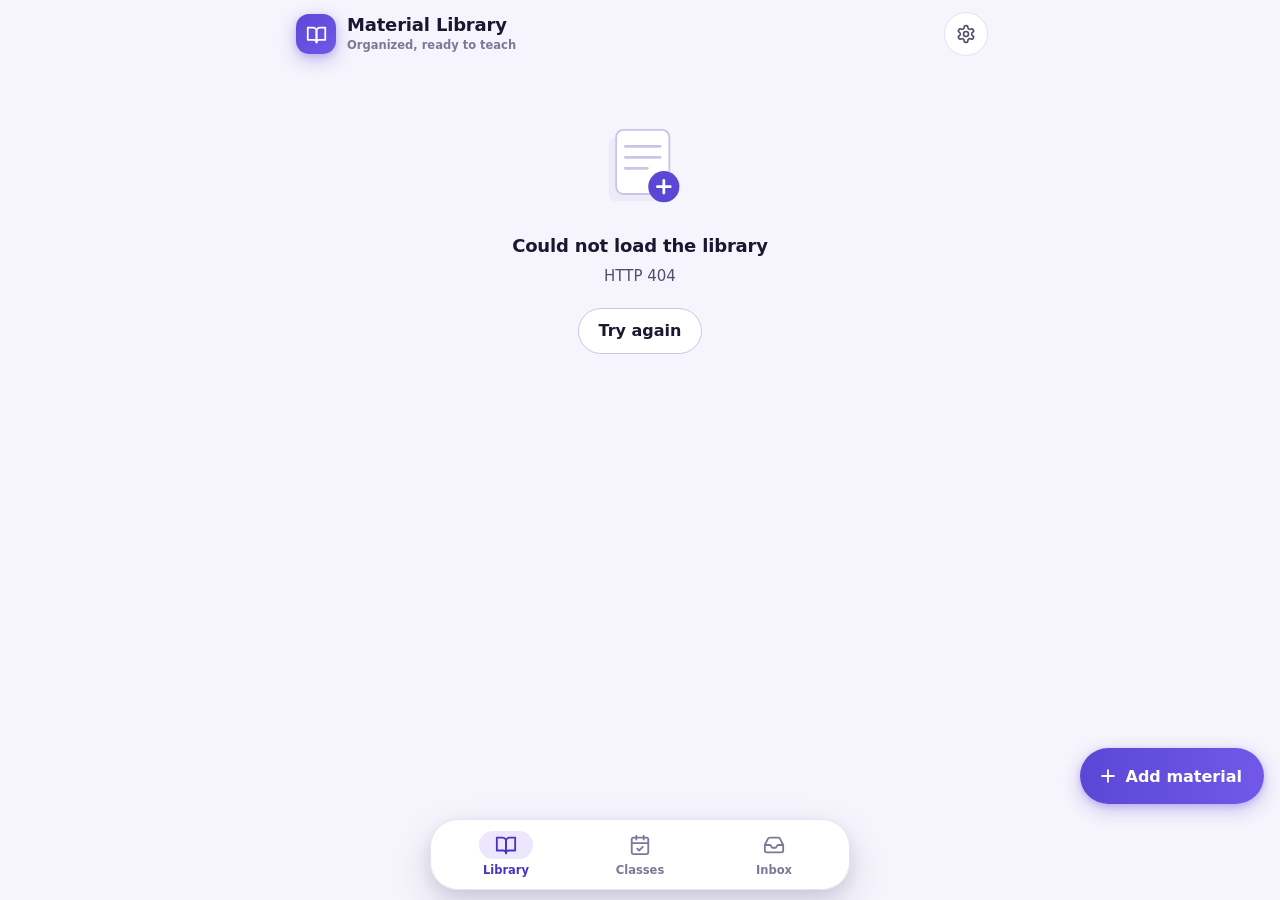
==== android/app/src/main/python/static/index.html @ 77e2ce6c "Initial public release of the Material Library" ====
<!doctype html>
<html lang="en">
<head>
<meta charset="utf-8">
<meta name="viewport" content="width=device-width, initial-scale=1, viewport-fit=cover">
<meta id="thememeta" name="theme-color" content="#F6F4FC">
<title>Material Library</title>
<link rel="stylesheet" href="/static/style.css">
</head>
<body data-view="list">
<header class="appbar">
  <div class="brand">
    <span class="brandmark" aria-hidden="true">
      <svg viewBox="0 0 24 24" fill="none" stroke="currentColor" stroke-width="2" stroke-linecap="round" stroke-linejoin="round"><path d="M2 4h6a4 4 0 0 1 4 4v13a3 3 0 0 0-3-3H2z"/><path d="M22 4h-6a4 4 0 0 0-4 4v13a3 3 0 0 1 3-3h7z"/></svg>
    </span>
    <div class="brandcol">
      <h1>Material Library</h1>
      <span class="brandsub">Organized, ready to teach</span>
    </div>
  </div>
  <a id="settingsbtn" class="iconbtn" href="#/settings" aria-label="Settings" title="Settings">
    <svg viewBox="0 0 24 24" fill="none" stroke="currentColor" stroke-width="2" stroke-linecap="round" stroke-linejoin="round"><path d="M12.22 2h-.44a2 2 0 0 0-2 2v.18a2 2 0 0 1-1 1.73l-.43.25a2 2 0 0 1-2 0l-.15-.08a2 2 0 0 0-2.73.73l-.22.38a2 2 0 0 0 .73 2.73l.15.1a2 2 0 0 1 1 1.72v.51a2 2 0 0 1-1 1.74l-.15.09a2 2 0 0 0-.73 2.73l.22.38a2 2 0 0 0 2.73.73l.15-.08a2 2 0 0 1 2 0l.43.25a2 2 0 0 1 1 1.73V20a2 2 0 0 0 2 2h.44a2 2 0 0 0 2-2v-.18a2 2 0 0 1 1-1.73l.43-.25a2 2 0 0 1 2 0l.15.08a2 2 0 0 0 2.73-.73l.22-.39a2 2 0 0 0-.73-2.73l-.15-.08a2 2 0 0 1-1-1.74v-.5a2 2 0 0 1 1-1.74l.15-.09a2 2 0 0 0 .73-2.73l-.22-.38a2 2 0 0 0-2.73-.73l-.15.08a2 2 0 0 1-2 0l-.43-.25a2 2 0 0 1-1-1.73V4a2 2 0 0 0-2-2z"/><circle cx="12" cy="12" r="3"/></svg>
  </a>
</header>

<main id="view" tabindex="-1"><p class="empty">Loading…</p></main>

<button id="fab" class="fab" type="button">
  <svg viewBox="0 0 24 24" fill="none" stroke="currentColor" stroke-width="2.2" stroke-linecap="round"><path d="M5 12h14"/><path d="M12 5v14"/></svg>
  <span id="fablabel">Add material</span>
</button>

<nav class="bottomnav" aria-label="Main navigation">
  <a href="#/" data-nav="library" class="on">
    <svg viewBox="0 0 24 24" fill="none" stroke="currentColor" stroke-width="2" stroke-linecap="round" stroke-linejoin="round"><path d="M2 4h6a4 4 0 0 1 4 4v13a3 3 0 0 0-3-3H2z"/><path d="M22 4h-6a4 4 0 0 0-4 4v13a3 3 0 0 1 3-3h7z"/></svg>
    <span>Library</span>
  </a>
  <a href="#/plans" data-nav="plans">
    <svg viewBox="0 0 24 24" fill="none" stroke="currentColor" stroke-width="2" stroke-linecap="round" stroke-linejoin="round"><rect x="3" y="4" width="18" height="18" rx="2"/><path d="M16 2v4"/><path d="M8 2v4"/><path d="M3 10h18"/><path d="m9 16 2 2 4-4"/></svg>
    <span>Classes</span>
  </a>
  <a href="#/inbox" data-nav="inbox">
    <span class="navicon">
      <svg viewBox="0 0 24 24" fill="none" stroke="currentColor" stroke-width="2" stroke-linecap="round" stroke-linejoin="round"><path d="M22 12h-6l-2 3h-4l-2-3H2"/><path d="M5.45 5.11 2 12v6a2 2 0 0 0 2 2h16a2 2 0 0 0 2-2v-6l-3.45-6.89A2 2 0 0 0 16.76 4H7.24a2 2 0 0 0-1.79 1.11z"/></svg>
      <span class="navbadge" id="inboxbadge" hidden></span>
    </span>
    <span>Inbox</span>
  </a>
</nav>

<div id="toasts" aria-live="polite"></div>

<dialog id="confirmdlg" class="dlg">
  <div class="dlg-icon" aria-hidden="true">
    <svg viewBox="0 0 24 24" fill="none" stroke="currentColor" stroke-width="2" stroke-linecap="round" stroke-linejoin="round"><path d="M3 6h18"/><path d="M19 6v14a2 2 0 0 1-2 2H7a2 2 0 0 1-2-2V6"/><path d="M8 6V4a2 2 0 0 1 2-2h4a2 2 0 0 1 2 2v2"/><path d="M10 11v6"/><path d="M14 11v6"/></svg>
  </div>
  <h2 id="cd-title">Are you sure?</h2>
  <p id="cd-msg"></p>
  <div class="dlg-actions">
    <button id="cd-cancel" class="btn" type="button">Cancel</button>
    <button id="cd-ok" class="btn danger-solid" type="button">Delete</button>
  </div>
</dialog>

<dialog id="plandlg" class="dlg formdlg">
  <h2 id="pd-heading">New plan</h2>
  <form id="pd-form">
    <label class="field"><span>Title *</span>
      <input type="text" id="pd-name" required autocomplete="off" placeholder="e.g. Tuesday 18:00 — B2 teens">
    </label>
    <label class="field"><span>Class / group</span>
      <input type="text" id="pd-group" autocomplete="off" list="groupsdl" placeholder="e.g. B2 evening group">
    </label>
    <label class="field"><span>Date</span>
      <input type="date" id="pd-date">
    </label>
    <label class="field"><span>Notes</span>
      <textarea id="pd-notes" placeholder="aims, reminders…"></textarea>
    </label>
    <div class="dlg-actions">
      <button type="button" id="pd-cancel" class="btn">Cancel</button>
      <button type="submit" id="pd-save" class="btn primary">Create</button>
    </div>
  </form>
</dialog>

<dialog id="usagedlg" class="dlg formdlg">
  <h2>Log use</h2>
  <p id="ud-mat" class="dlg-sub"></p>
  <form id="ud-form">
    <label class="field"><span>Date</span>
      <input type="date" id="ud-date">
    </label>
    <label class="field"><span>Class / group</span>
      <input type="text" id="ud-group" autocomplete="off" list="groupsdl" placeholder="e.g. B2 evening group">
    </label>
    <label class="field"><span>Note</span>
      <input type="text" id="ud-note" autocomplete="off" placeholder="e.g. great as a warmer">
    </label>
    <div class="dlg-actions">
      <button type="button" id="ud-cancel" class="btn">Cancel</button>
      <button type="submit" id="ud-save" class="btn primary">Log use</button>
    </div>
  </form>
</dialog>

<dialog id="fileeditdlg" class="dlg formdlg">
  <h2>Edit file</h2>
  <form id="fe-form">
    <label class="field"><span>File name</span>
      <input type="text" id="fe-name" autocomplete="off" spellcheck="false" placeholder="e.g. Unit 4 — reading.pdf">
    </label>
    <label class="field"><span>Note</span>
      <input type="text" id="fe-note" autocomplete="off" placeholder="e.g. Student handout">
    </label>
    <div class="dlg-actions fe-actions">
      <button type="button" id="fe-remove" class="btn danger">Remove from material</button>
      <button type="button" id="fe-cancel" class="btn">Cancel</button>
      <button type="submit" id="fe-save" class="btn primary">Save</button>
    </div>
  </form>
</dialog>

<dialog id="plansheet" class="dlg formdlg">
  <h2>Add to plan</h2>
  <p id="ps-mat" class="dlg-sub"></p>
  <div id="ps-list" class="sheetlist"></div>
  <div class="dlg-actions">
    <button id="ps-cancel" class="btn" type="button">Cancel</button>
    <button id="ps-new" class="btn primary" type="button">New plan…</button>
  </div>
</dialog>

<dialog id="sharesheet" class="dlg formdlg">
  <h2>Share files</h2>
  <p id="sh-mat" class="dlg-sub"></p>
  <div id="sh-list" class="sheetlist"></div>
  <div class="dlg-actions">
    <button id="sh-cancel" class="btn" type="button">Cancel</button>
    <button id="sh-ok" class="btn primary" type="button">Share</button>
  </div>
</dialog>

<dialog id="matpicker" class="dlg formdlg">
  <h2>Add to material</h2>
  <p id="mp-sub" class="dlg-sub"></p>
  <div class="searchbox dlgsearch">
    <svg viewBox="0 0 24 24" fill="none" stroke="currentColor" stroke-width="2" stroke-linecap="round" stroke-linejoin="round"><circle cx="11" cy="11" r="8"/><path d="m21 21-4.3-4.3"/></svg>
    <input id="mp-q" type="search" autocomplete="off" placeholder="Search your library…" aria-label="Search materials">
  </div>
  <div id="mp-list" class="sheetlist"></div>
  <div class="dlg-actions">
    <button id="mp-cancel" class="btn" type="button">Cancel</button>
  </div>
</dialog>

<dialog id="lightbox" class="lightboxdlg">
  <img id="lb-img" alt="">
  <div class="lb-bar">
    <span id="lb-name"></span>
    <button id="lb-share" class="iconbtn" type="button" aria-label="Share this image" title="Share">
      <svg viewBox="0 0 24 24" fill="none" stroke="currentColor" stroke-width="2" stroke-linecap="round" stroke-linejoin="round"><circle cx="18" cy="5" r="3"/><circle cx="6" cy="12" r="3"/><circle cx="18" cy="19" r="3"/><line x1="8.6" y1="13.5" x2="15.4" y2="17.5"/><line x1="15.4" y1="6.5" x2="8.6" y2="10.5"/></svg>
    </button>
    <a id="lb-open" class="iconbtn" target="_blank" rel="noopener" aria-label="Open in another app" title="Open externally">
      <svg viewBox="0 0 24 24" fill="none" stroke="currentColor" stroke-width="2" stroke-linecap="round" stroke-linejoin="round"><path d="M15 3h6v6"/><path d="M10 14 21 3"/><path d="M18 13v6a2 2 0 0 1-2 2H5a2 2 0 0 1-2-2V8a2 2 0 0 1 2-2h6"/></svg>
    </a>
    <button id="lb-close" class="iconbtn" type="button" aria-label="Close preview" title="Close">
      <svg viewBox="0 0 24 24" fill="none" stroke="currentColor" stroke-width="2" stroke-linecap="round" stroke-linejoin="round"><path d="M18 6 6 18"/><path d="m6 6 12 12"/></svg>
    </button>
  </div>
</dialog>

<datalist id="groupsdl"></datalist>

<noscript><p class="empty">This app needs JavaScript enabled.</p></noscript>
<script src="/static/app.js"></script>
</body>
</html>
---- static/style.css ----
/* Material Library — phone-first, system fonts, no external anything.
   Design system: Material Design 3 Expressive — vibrant violet primary,
   gradient pill CTAs with glow, pill chips with trailing check-circles.
   Light = lavender-tinted tonal mirror; dark = pure-black AMOLED.
   All colors live in tokens below; components never use raw hex. */

/* ================= tokens ================= */
:root {
  --bg: #F6F4FC;
  --surface: #FFFFFF;
  --surface-2: #EEEAF9;
  --ink: #1B1730;
  --ink-2: #534E6E;
  --ink-3: #7E7898;

  --primary: #5B47D6;
  --primary-strong: #4936BE;
  --on-primary: #FFFFFF;
  --primary-soft: #ECE7FD;
  --primary-soft-ink: #4733C4;

  --grad-1: #5B47D6;
  --grad-2: #7158E8;
  --glow: 0 6px 18px rgba(91, 71, 214, .30), 0 2px 6px rgba(91, 71, 214, .22);
  --chip-on-bg: rgba(91, 71, 214, .10);
  --chip-on-border: #5B47D6;
  --thumb-grad-1: #E9E3FB;
  --thumb-grad-2: #D9D0F6;
  --nav-bg: rgba(255, 255, 255, .92);
  --overlay: rgba(20, 14, 40, .55);

  --border: #E6E1F4;
  --border-strong: #CCC4E8;

  --danger: #D32940;
  --danger-soft: #FCE8EB;
  --danger-soft-ink: #B01F34;
  --on-danger: #FFFFFF;
  --ok: #15803D;
  --ok-soft: #E2F4E9;
  --warn-ink: #8A5200;
  --warn-soft: #FBF1DD;
  --warn-border: #EDD7A4;
  --toast-ok: #4ADE80;
  --toast-danger: #FF8A93;

  --cefr-a1-bg: #E1F3E4;  --cefr-a1-ink: #166534;
  --cefr-a2-bg: #DDF1EE;  --cefr-a2-ink: #0F5E57;
  --cefr-b1-bg: #DFEBFC;  --cefr-b1-ink: #1E45B8;
  --cefr-b2-bg: #E8E6FC;  --cefr-b2-ink: #4435CE;
  --cefr-c1-bg: #F1E5FC;  --cefr-c1-ink: #7222BE;
  --cefr-c2-bg: #FBE3F0;  --cefr-c2-ink: #B01865;

  --shadow-1: 0 1px 2px rgba(43, 33, 92, .05), 0 4px 14px rgba(43, 33, 92, .07);
  --shadow-2: 0 6px 16px rgba(43, 33, 92, .10), 0 16px 40px rgba(43, 33, 92, .14);
  --shadow-fab: var(--glow);
  --scrim: rgba(27, 23, 48, .50);
  --scrim-heavy: rgba(0, 0, 0, .88);

  --radius-sm: 12px;
  --radius: 16px;
  --radius-lg: 24px;
  --radius-xl: 28px;
  --radius-pill: 999px;
  --t-fast: 140ms;
  --t-med: 220ms;
  --ease: cubic-bezier(.2, .8, .3, 1);
}

[data-theme="dark"] {
  --bg: #000000;
  --surface: #0A0A12;
  --surface-2: #14141F;
  --ink: #F2F1FA;
  --ink-2: #ACA9C6;
  --ink-3: #757390;

  --primary: #A78BFA;
  --primary-strong: #8B7CFF;
  --on-primary: #FFFFFF;
  --primary-soft: #221C4D;
  --primary-soft-ink: #C7BBFF;

  --grad-1: #6A5BFF;
  --grad-2: #7A57FF;
  --glow: 0 4px 24px rgba(122, 87, 255, .45), 0 2px 8px rgba(122, 87, 255, .30);
  --chip-on-bg: rgba(139, 124, 255, .16);
  --chip-on-border: #8B7CFF;
  --thumb-grad-1: #241E4E;
  --thumb-grad-2: #17132F;
  --nav-bg: rgba(10, 10, 18, .92);
  --overlay: rgba(0, 0, 0, .60);

  --border: rgba(255, 255, 255, .09);
  --border-strong: rgba(255, 255, 255, .17);

  --danger: #FF7A85;
  --danger-soft: #2A1219;
  --danger-soft-ink: #FF9AA2;
  --on-danger: #2A1219;
  --ok: #4ADE80;
  --ok-soft: #0E2A1B;
  --warn-ink: #F5C56B;
  --warn-soft: #2A2110;
  --warn-border: #4A3A14;
  --toast-ok: #15803D;
  --toast-danger: #C2273D;

  --cefr-a1-bg: #0E2A18;  --cefr-a1-ink: #6EE7A0;
  --cefr-a2-bg: #0B2926;  --cefr-a2-ink: #5EEAD4;
  --cefr-b1-bg: #101F3D;  --cefr-b1-ink: #93B4FD;
  --cefr-b2-bg: #1D1850;  --cefr-b2-ink: #B0A6FF;
  --cefr-c1-bg: #2A1545;  --cefr-c1-ink: #D8B4FE;
  --cefr-c2-bg: #381330;  --cefr-c2-ink: #F9A8D4;

  /* AMOLED: surfaces separate by hairline borders, not soft shadows */
  --shadow-1: 0 0 0 1px rgba(255, 255, 255, .04);
  --shadow-2: 0 10px 32px rgba(0, 0, 0, .65), 0 2px 8px rgba(0, 0, 0, .5);
  --shadow-fab: var(--glow);
  --scrim: rgba(0, 0, 0, .72);
}

/* ================= base ================= */
* { box-sizing: border-box; }
html { -webkit-text-size-adjust: 100%; }
[hidden] { display: none !important; }
body {
  margin: 0;
  font-family: "Segoe UI Variable Text", system-ui, -apple-system, "Segoe UI",
               Roboto, "Helvetica Neue", sans-serif;
  font-size: 16px;
  line-height: 1.5;
  color: var(--ink);
  background: var(--bg);
  touch-action: manipulation;
}
svg { display: block; }
button { font-family: inherit; }
:focus-visible {
  outline: 3px solid var(--primary);
  outline-offset: 2px;
  border-radius: 4px;
}
main:focus { outline: none; }
::selection { background: var(--primary-soft); color: var(--primary-soft-ink); }

main {
  padding: 0 16px calc(108px + env(safe-area-inset-bottom));
  max-width: 720px;
  margin: 0 auto;
}
body[data-view="list"] main, body[data-view="plans"] main {
  padding-bottom: calc(172px + env(safe-area-inset-bottom));
}

/* ================= app bar ================= */
.appbar {
  display: flex;
  align-items: center;
  gap: 8px;
  max-width: 720px;
  margin: 0 auto;
  padding: calc(12px + env(safe-area-inset-top)) 12px 10px 16px;
}
.brand { display: flex; align-items: center; gap: 11px; flex: 1; min-width: 0; }
.brandmark {
  display: grid;
  place-items: center;
  width: 40px;
  height: 40px;
  flex: none;
  border-radius: 13px;
  background: linear-gradient(135deg, var(--grad-1), var(--grad-2));
  color: var(--on-primary);
  box-shadow: var(--glow);
}
.brandmark svg { width: 21px; height: 21px; }
.brandcol { display: flex; flex-direction: column; min-width: 0; }
.appbar h1 {
  margin: 0;
  font-size: 18px;
  font-weight: 700;
  letter-spacing: -.01em;
  line-height: 1.25;
  white-space: nowrap;
  overflow: hidden;
  text-overflow: ellipsis;
}
.brandsub {
  font-size: 11.5px;
  font-weight: 550;
  color: var(--ink-3);
  white-space: nowrap;
  overflow: hidden;
  text-overflow: ellipsis;
}

.iconbtn {
  display: grid;
  place-items: center;
  width: 44px;
  height: 44px;
  flex: none;
  border: 1px solid var(--border);
  border-radius: var(--radius-pill);
  background: var(--surface);
  color: var(--ink-2);
  cursor: pointer;
  transition: background var(--t-fast) var(--ease), transform var(--t-fast) var(--ease);
}
.iconbtn svg { width: 20px; height: 20px; }
.iconbtn:active { background: var(--surface-2); transform: scale(.92); }
.iconbtn:disabled { opacity: .45; }
.iconbtn .ic-sun { display: none; }
[data-theme="dark"] .iconbtn .ic-sun { display: block; }
[data-theme="dark"] .iconbtn .ic-moon { display: none; }
#rescanbtn.busy svg { animation: spin .9s linear infinite; }
@keyframes spin { to { transform: rotate(360deg); } }

/* ================= buttons ================= */
.btn {
  display: inline-flex;
  align-items: center;
  justify-content: center;
  gap: 8px;
  min-height: 46px;
  padding: 10px 20px;
  border: 1px solid var(--border-strong);
  border-radius: var(--radius-pill);
  background: var(--surface);
  color: var(--ink);
  font-size: 16px;
  font-weight: 600;
  text-decoration: none;
  cursor: pointer;
  transition: transform var(--t-fast) var(--ease), box-shadow var(--t-fast) var(--ease),
              background var(--t-fast) var(--ease), opacity var(--t-fast) var(--ease);
}
.btn svg { width: 18px; height: 18px; }
.btn:active { transform: scale(.97); }
.btn.primary {
  background: linear-gradient(90deg, var(--grad-1), var(--grad-2));
  border-color: transparent;
  color: var(--on-primary);
  box-shadow: var(--glow);
}
.btn.danger {
  background: transparent;
  border-color: var(--danger);
  color: var(--danger);
}
.btn.danger-solid {
  background: var(--danger);
  border-color: var(--danger);
  color: var(--on-danger);
}
.btn:disabled { opacity: .55; pointer-events: none; }
.btn.wide { width: 100%; }
.btn.big { min-height: 54px; font-size: 17px; }

.textbtn {
  display: inline-flex;
  align-items: center;
  gap: 6px;
  border: 0;
  background: none;
  color: var(--primary);
  font-size: 15px;
  font-weight: 600;
  min-height: 44px;
  padding: 0 8px;
  cursor: pointer;
  border-radius: 8px;
}
.textbtn svg { width: 17px; height: 17px; }
.textbtn:active { opacity: .7; }

/* ================= floating action button ================= */
.fab {
  position: fixed;
  right: 16px;
  bottom: calc(96px + env(safe-area-inset-bottom));
  z-index: 50;
  display: none;
  align-items: center;
  gap: 8px;
  min-height: 56px;
  padding: 0 22px 0 18px;
  border: 0;
  border-radius: var(--radius-pill);
  background: linear-gradient(90deg, var(--grad-1), var(--grad-2));
  color: var(--on-primary);
  font-size: 16px;
  font-weight: 700;
  font-family: inherit;
  text-decoration: none;
  cursor: pointer;
  box-shadow: var(--glow);
  transition: transform var(--t-fast) var(--ease), box-shadow var(--t-fast) var(--ease);
}
.fab svg { width: 20px; height: 20px; }
.fab:active { transform: scale(.95); }
body[data-view="list"] .fab, body[data-view="plans"] .fab { display: inline-flex; }

/* ================= bottom navigation (floating pill) ================= */
.bottomnav {
  position: fixed;
  left: 12px;
  right: 12px;
  bottom: calc(10px + env(safe-area-inset-bottom));
  z-index: 60;
  display: flex;
  justify-content: center;
  gap: 4px;
  max-width: 420px;
  margin: 0 auto;
  background: var(--nav-bg);
  border: 1px solid var(--border);
  border-radius: var(--radius-xl);
  box-shadow: var(--shadow-2);
  padding: 7px 10px 8px;
}
.bottomnav a {
  flex: 1;
  max-width: 130px;
  display: flex;
  flex-direction: column;
  align-items: center;
  gap: 3px;
  padding: 4px 0 2px;
  text-decoration: none;
  color: var(--ink-3);
  font-size: 11.5px;
  font-weight: 600;
  border-radius: var(--radius);
}
.bottomnav a svg {
  width: 22px;
  height: 22px;
  padding: 3px 16px;
  border-radius: var(--radius-pill);
  box-sizing: content-box;
  transition: background var(--t-fast) var(--ease);
}
.bottomnav a:active svg { background: var(--surface-2); }
.bottomnav a.on { color: var(--primary-soft-ink); }
.bottomnav a.on svg { background: var(--primary-soft); }

/* ================= search ================= */
.searchwrap {
  position: sticky;
  top: 0;
  z-index: 10;
  margin: 0 -16px;
  padding: 8px 16px 10px;
  background: var(--bg);
}
.searchwrap::after {
  content: "";
  position: absolute;
  left: 0; right: 0; bottom: -14px;
  height: 14px;
  background: linear-gradient(var(--bg), transparent);
  pointer-events: none;
}
.searchbox {
  display: flex;
  align-items: center;
  gap: 8px;
  min-height: 54px;
  padding: 0 7px 0 16px;
  border: 1px solid var(--border);
  border-radius: var(--radius-pill);
  background: var(--surface);
  box-shadow: var(--shadow-1);
  transition: border-color var(--t-fast) var(--ease);
}
.searchbox:focus-within { border-color: var(--primary); }
.searchbox > svg { width: 19px; height: 19px; flex: none; color: var(--ink-3); }
.searchbox input {
  flex: 1;
  min-width: 0;
  min-height: 48px;
  border: 0;
  outline: none;
  background: transparent;
  color: var(--ink);
  font-size: 16px;
  font-family: inherit;
}
.searchbox input::placeholder { color: var(--ink-3); }
.searchbox input::-webkit-search-cancel-button { display: none; }

/* round gradient filter toggle inside the search pill */
.filterfx {
  position: relative;
  display: grid;
  place-items: center;
  width: 42px;
  height: 42px;
  flex: none;
  border: 0;
  border-radius: var(--radius-pill);
  background: linear-gradient(135deg, var(--grad-1), var(--grad-2));
  color: var(--on-primary);
  cursor: pointer;
  box-shadow: var(--glow);
  transition: transform var(--t-fast) var(--ease);
}
.filterfx svg { width: 18px; height: 18px; }
.filterfx:active { transform: scale(.92); }
.filterfx .fcount {
  position: absolute;
  top: -4px;
  right: -4px;
  border: 2px solid var(--surface);
  box-sizing: content-box;
}

/* ================= filter panel + facet chips ================= */
.filterpanel {
  margin-top: 12px;
  padding: 2px 14px 12px;
  border: 1px solid var(--border);
  border-radius: var(--radius-xl);
  background: var(--surface);
  box-shadow: var(--shadow-1);
}
.facetrow { display: flex; align-items: center; gap: 10px; margin-top: 12px; }
.facetlabel {
  flex: 0 0 58px;
  font-size: 11px;
  font-weight: 700;
  color: var(--ink-3);
  text-transform: uppercase;
  letter-spacing: .07em;
}
.chips {
  display: flex;
  gap: 8px;
  overflow-x: auto;
  padding: 2px 0;
  -webkit-overflow-scrolling: touch;
  scrollbar-width: none;
}
.chips::-webkit-scrollbar { display: none; }
.chips.wrap { flex-wrap: wrap; overflow: visible; }

.chip {
  display: inline-flex;
  align-items: center;
  gap: 7px;
  flex: 0 0 auto;
  min-height: 44px;
  padding: 8px 17px;
  border: 1px solid var(--border);
  border-radius: var(--radius-pill);
  background: var(--surface);
  color: var(--ink);
  font-size: 15px;
  font-weight: 550;
  white-space: nowrap;
  cursor: pointer;
  transition: background var(--t-fast) var(--ease), color var(--t-fast) var(--ease),
              border-color var(--t-fast) var(--ease), transform var(--t-fast) var(--ease);
}
.chip:active { transform: scale(.95); }
.chip .chip-ic { width: 17px; height: 17px; display: none; margin-right: -6px; }
.chip.on {
  background: var(--chip-on-bg);
  border-color: var(--chip-on-border);
  color: var(--primary-soft-ink);
  font-weight: 600;
}
.chip.on .chip-ic { display: block; }

/* ================= result bar / sort / view toggle ================= */
.resultbar {
  display: flex;
  align-items: center;
  justify-content: space-between;
  flex-wrap: wrap;
  gap: 8px 10px;
  min-height: 44px;
  margin-top: 12px;
}
.count { color: var(--ink-2); font-size: 14px; font-weight: 550; }
.countwrap { display: flex; align-items: center; gap: 4px; min-width: 0; }
.sortseg {
  display: inline-flex;
  padding: 3px;
  border-radius: var(--radius-pill);
  background: var(--surface-2);
}
.sortseg button {
  border: 0;
  min-height: 36px;
  padding: 0 13px;
  border-radius: var(--radius-pill);
  background: transparent;
  color: var(--ink-2);
  font-size: 13.5px;
  font-weight: 600;
  cursor: pointer;
  transition: background var(--t-fast) var(--ease), color var(--t-fast) var(--ease);
}
.sortseg button.on {
  background: var(--chip-on-bg);
  color: var(--primary-soft-ink);
  box-shadow: 0 0 0 1px var(--chip-on-border) inset;
}

.viewseg {
  display: inline-flex;
  gap: 2px;
  padding: 3px;
  border-radius: var(--radius-pill);
  background: var(--surface-2);
}
.viewseg button {
  display: grid;
  place-items: center;
  width: 40px;
  min-height: 36px;
  border: 0;
  border-radius: var(--radius-pill);
  background: transparent;
  color: var(--ink-2);
  cursor: pointer;
  transition: background var(--t-fast) var(--ease), color var(--t-fast) var(--ease);
}
.viewseg button svg { width: 17px; height: 17px; }
.viewseg button.on {
  background: var(--chip-on-bg);
  color: var(--primary-soft-ink);
  box-shadow: 0 0 0 1px var(--chip-on-border) inset;
}

/* ================= cards ================= */
.card {
  display: flex;
  align-items: center;
  gap: 12px;
  margin-bottom: 10px;
  padding: 12px;
  border: 1px solid var(--border);
  border-radius: var(--radius-lg);
  background: var(--surface);
  box-shadow: var(--shadow-1);
  text-decoration: none;
  color: inherit;
  transition: transform var(--t-fast) var(--ease), box-shadow var(--t-fast) var(--ease);
}
.card:active { transform: scale(.985); }
.card-body { flex: 1; min-width: 0; }
.card-title {
  font-size: 16.5px;
  font-weight: 650;
  letter-spacing: -.01em;
  line-height: 1.35;
  word-break: break-word;
}
.card .badges { margin-top: 7px; }
.card-foot {
  display: flex;
  align-items: center;
  flex-wrap: wrap;
  gap: 4px 12px;
  margin-top: 8px;
  color: var(--ink-3);
  font-size: 13px;
  font-weight: 500;
}
.card-foot span { display: inline-flex; align-items: center; gap: 4px; min-width: 0; }
.card-foot svg { width: 14px; height: 14px; flex: none; }
.card-foot .topics { overflow: hidden; text-overflow: ellipsis; white-space: nowrap; }
.card-chev { flex: none; width: 18px; height: 18px; color: var(--ink-3); }

/* material thumbnails (first image in the folder, or a gradient tile) */
.cthumb {
  width: 84px;
  height: 84px;
  flex: none;
  border-radius: 18px;
  object-fit: cover;
  background: var(--surface-2);
  border: 1px solid var(--border);
}
.cthumb-ph {
  display: grid;
  place-items: center;
  background: linear-gradient(135deg, var(--thumb-grad-1), var(--thumb-grad-2));
  color: var(--primary);
}
.cthumb.cthumb-ph svg { width: 30px; height: 30px; }

/* grid layout for the library list */
.results.grid {
  display: grid;
  grid-template-columns: 1fr 1fr;
  gap: 10px;
}
.results.grid .card {
  flex-direction: column;
  align-items: stretch;
  gap: 8px;
  margin-bottom: 0;
  padding: 10px 10px 12px;
}
.results.grid .cthumb { width: 100%; height: 120px; }
.results.grid .card-chev { display: none; }
.results.grid .emptystate { grid-column: 1 / -1; }

/* badges */
.badges { display: flex; flex-wrap: wrap; gap: 5px; }
.badge {
  display: inline-flex;
  align-items: center;
  padding: 3px 10px;
  border-radius: var(--radius-pill);
  font-size: 12px;
  font-weight: 650;
  letter-spacing: .01em;
  background: var(--primary-soft);
  color: var(--primary-soft-ink);
}
.badge.exam { background: var(--warn-soft); color: var(--warn-ink); }
.badge.cefr-a1, .badge.cefr-prea1 { background: var(--cefr-a1-bg); color: var(--cefr-a1-ink); }
.badge.cefr-a2 { background: var(--cefr-a2-bg); color: var(--cefr-a2-ink); }
.badge.cefr-b1 { background: var(--cefr-b1-bg); color: var(--cefr-b1-ink); }
.badge.cefr-b2 { background: var(--cefr-b2-bg); color: var(--cefr-b2-ink); }
.badge.cefr-c1 { background: var(--cefr-c1-bg); color: var(--cefr-c1-ink); }
.badge.cefr-c2 { background: var(--cefr-c2-bg); color: var(--cefr-c2-ink); }

/* ================= skeleton loading ================= */
.skel {
  border-radius: var(--radius-lg);
  background: linear-gradient(100deg, var(--surface-2) 40%, var(--surface) 50%, var(--surface-2) 60%);
  background-size: 200% 100%;
  animation: shimmer 1.3s linear infinite;
}
@keyframes shimmer { to { background-position: -200% 0; } }
.skel.bar { height: 54px; border-radius: var(--radius-pill); margin-top: 8px; }
.skel.row { height: 108px; margin-top: 10px; }

/* ================= empty state ================= */
.empty { padding: 30px 8px; text-align: center; color: var(--ink-2); }
.emptystate {
  display: flex;
  flex-direction: column;
  align-items: center;
  gap: 6px;
  padding: 40px 16px 30px;
  text-align: center;
}
.emptystate svg { width: 110px; height: 110px; }
.emptystate h3 { margin: 10px 0 0; font-size: 18px; font-weight: 700; letter-spacing: -.01em; }
.emptystate p { margin: 0; color: var(--ink-2); font-size: 15px; max-width: 320px; }
.emptystate .btn { margin-top: 14px; }

/* ================= needs attention ================= */
.warn-title {
  display: flex;
  align-items: center;
  gap: 7px;
  margin: 20px 0 8px;
  font-size: 14px;
  font-weight: 700;
  color: var(--warn-ink);
  text-transform: uppercase;
  letter-spacing: .05em;
}
.warn-title svg { width: 16px; height: 16px; }
.ncard {
  display: flex;
  align-items: center;
  gap: 10px;
  flex-wrap: wrap;
  margin-bottom: 8px;
  padding: 13px 14px;
  border: 1px solid var(--warn-border);
  border-radius: var(--radius-lg);
  background: var(--warn-soft);
}
.ncard .ntext { flex: 1 1 180px; min-width: 0; }
.ncard strong { word-break: break-all; }
.nprob { font-size: 13.5px; color: var(--warn-ink); }
.ncard .btn { min-height: 42px; padding: 6px 14px; font-size: 15px; }

/* ================= detail view ================= */
.back {
  display: inline-flex;
  align-items: center;
  gap: 10px;
  min-height: 44px;
  padding: 0;
  margin: 6px 0 4px;
  color: var(--ink);
  text-decoration: none;
  font-size: 15.5px;
  font-weight: 600;
  border-radius: var(--radius-pill);
}
.back svg {
  width: 19px;
  height: 19px;
  padding: 11px;
  box-sizing: content-box;
  border-radius: var(--radius-pill);
  border: 1px solid var(--border);
  background: var(--surface);
  color: var(--ink);
}
.detail h2, #view > h2 {
  margin: 4px 0 10px;
  font-size: 24px;
  font-weight: 750;
  letter-spacing: -.02em;
  line-height: 1.25;
  word-break: break-word;
}
.metaline {
  display: flex;
  flex-wrap: wrap;
  gap: 4px 14px;
  margin-top: 12px;
  color: var(--ink-2);
  font-size: 13.5px;
  font-weight: 500;
}
.metaline span { display: inline-flex; align-items: center; gap: 5px; }
.metaline svg { width: 15px; height: 15px; color: var(--ink-3); }

/* hero card at the top of the material detail view */
.herocard {
  margin-top: 10px;
  padding: 14px;
  border: 1px solid var(--border);
  border-radius: var(--radius-xl);
  background: var(--surface);
  box-shadow: var(--shadow-1);
}
.herocard h2 { margin: 12px 0 0; }
.herocard .badges { margin-top: 10px; }
.herocard .metaline { margin-top: 10px; }
.herothumb {
  display: block;
  width: 100%;
  height: 160px;
  border-radius: 18px;
  object-fit: cover;
  background: var(--surface-2);
  border: 1px solid var(--border);
}
.herothumb.cthumb-ph svg { width: 46px; height: 46px; }
.btn.heroshare {
  margin-top: 14px;
  background: transparent;
  color: var(--primary);
  border-color: var(--border-strong);
}

.notecallout {
  margin-top: 16px;
  padding: 13px 15px;
  border-left: 3px solid var(--primary);
  border-radius: 6px var(--radius) var(--radius) 6px;
  background: var(--surface);
  box-shadow: var(--shadow-1);
  font-size: 15px;
  color: var(--ink);
  white-space: pre-wrap;
  word-break: break-word;
}
.notecallout .notelabel {
  display: block;
  margin-bottom: 3px;
  font-size: 11px;
  font-weight: 700;
  color: var(--primary);
  text-transform: uppercase;
  letter-spacing: .07em;
}

.facetgrid { margin-top: 16px; display: grid; gap: 12px; }
.facetitem .flabel {
  font-size: 11px;
  font-weight: 700;
  color: var(--ink-3);
  text-transform: uppercase;
  letter-spacing: .07em;
  margin-bottom: 5px;
}
.tag {
  display: inline-flex;
  align-items: center;
  padding: 5px 13px;
  border-radius: var(--radius-pill);
  background: var(--surface);
  border: 1px solid var(--border);
  color: var(--ink);
  font-size: 13.5px;
  font-weight: 550;
}

.section-title {
  display: flex;
  align-items: center;
  gap: 7px;
  margin: 22px 0 8px;
  font-size: 14px;
  font-weight: 700;
  color: var(--ink-3);
  text-transform: uppercase;
  letter-spacing: .05em;
}
.section-title svg { width: 16px; height: 16px; flex: none; }

/* file-type chips + grid/list toggle above the files */
.filetools {
  display: flex;
  align-items: center;
  gap: 8px;
  margin: 0 0 10px;
}
.filetools .chips { flex: 1; min-width: 0; }
.kindchips .chip { gap: 7px; min-height: 42px; padding: 6px 15px; font-size: 14px; }
.kindchips .chip > svg { width: 16px; height: 16px; }
.kindchips .chip.on {
  background: linear-gradient(90deg, var(--grad-1), var(--grad-2));
  border-color: transparent;
  color: var(--on-primary);
}

.filelist {
  border: 1px solid var(--border);
  border-radius: var(--radius-lg);
  background: var(--surface);
  box-shadow: var(--shadow-1);
  overflow: hidden;
}
.filerow {
  display: flex;
  align-items: center;
  gap: 12px;
  min-height: 56px;
  padding: 9px 14px;
  border-bottom: 1px solid var(--border);
  color: inherit;
  text-decoration: none;
  font-size: 15px;
  transition: background var(--t-fast) var(--ease);
}
.filerow:last-child { border-bottom: 0; }
.filerow:active { background: var(--surface-2); }
/* rows with a separate tap area (file open/lightbox) + trailing share button */
.filerow .fmain {
  flex: 1;
  display: flex;
  align-items: center;
  gap: 12px;
  min-width: 0;
  margin: -9px 0 -9px -14px;
  padding: 9px 0 9px 14px;
  border: 0;
  background: none;
  font: inherit;
  text-align: left;
  color: inherit;
  text-decoration: none;
  cursor: pointer;
}
.fsharebtn { flex: none; color: var(--ink-3); }
.fthumb {
  width: 40px;
  height: 40px;
  flex: none;
  border-radius: 12px;
  object-fit: cover;
  background: var(--surface-2);
}
.ft-use { background: var(--ok-soft); color: var(--ok); }
.ftile {
  display: grid;
  place-items: center;
  width: 38px;
  height: 38px;
  flex: none;
  border-radius: 12px;
  background: var(--primary-soft);
  color: var(--primary-soft-ink);
}
.ftile svg { width: 19px; height: 19px; }
.ftile.ft-img { background: var(--cefr-a1-bg); color: var(--cefr-a1-ink); }
.ftile.ft-av  { background: var(--cefr-c1-bg); color: var(--cefr-c1-ink); }
.ftile.ft-zip { background: var(--warn-soft); color: var(--warn-ink); }
.ftile.ft-sheet { background: var(--cefr-a2-bg); color: var(--cefr-a2-ink); }
.filerow .fcol { flex: 1; display: flex; flex-direction: column; min-width: 0; }
.filerow .fname { word-break: break-all; font-weight: 550; }
.filerow .fsize { color: var(--ink-3); font-size: 12.5px; white-space: nowrap; }
.fnotetext { font-size: 13px; color: var(--ink-2); word-break: break-word; }

/* grid layout for files on the detail view */
.filegrid {
  display: grid;
  grid-template-columns: 1fr 1fr;
  gap: 10px;
}
.filecard {
  display: flex;
  flex-direction: column;
  border: 1px solid var(--border);
  border-radius: var(--radius-lg);
  background: var(--surface);
  box-shadow: var(--shadow-1);
  overflow: hidden;
}
.filecard .fcmain {
  position: relative;
  display: block;
  width: 100%;
  padding: 8px 8px 0;
  border: 0;
  background: none;
  font: inherit;
  color: inherit;
  text-align: left;
  text-decoration: none;
  cursor: pointer;
}
.fcthumb {
  display: block;
  width: 100%;
  height: 110px;
  border-radius: 16px;
  object-fit: cover;
  background: var(--surface-2);
}
.fcthumb.cthumb-ph svg { width: 34px; height: 34px; }
.ftype {
  position: absolute;
  top: 15px;
  right: 15px;
  padding: 2px 9px;
  border-radius: var(--radius-pill);
  background: var(--overlay);
  color: var(--on-primary);
  font-size: 10.5px;
  font-weight: 700;
  letter-spacing: .04em;
}
.filecard .fname {
  display: -webkit-box;
  -webkit-line-clamp: 2;
  -webkit-box-orient: vertical;
  overflow: hidden;
  margin-top: 8px;
  font-size: 13.5px;
  font-weight: 550;
  line-height: 1.35;
  word-break: break-all;
}
.fcfoot {
  display: flex;
  align-items: center;
  justify-content: space-between;
  gap: 4px;
  padding: 0 4px 4px 10px;
}
.fcfoot .fsize { color: var(--ink-3); font-size: 12.5px; white-space: nowrap; }
.fcfoot-btns { display: flex; align-items: center; gap: 2px; }

/* file reorder mode */
.reordertoggle { flex: none; }
.reordertoggle.on {
  background: var(--chip-on-bg);
  color: var(--primary-soft-ink);
  box-shadow: 0 0 0 1px var(--chip-on-border) inset;
}
.filetools.reordering { justify-content: flex-end; }
.filetools.reordering .chips,
.filetools.reordering .viewseg { display: none; }
.reorderhint { margin: 0 0 8px; padding: 0 2px; color: var(--ink-2); font-size: 13px; }
.reordbtns { flex: none; display: flex; gap: 2px; }
.reorderrow .fname { word-break: break-all; font-weight: 550; }

.detail-actions { display: flex; gap: 10px; margin-top: 24px; }
.detail-actions .btn { flex: 1; }

/* ================= forms ================= */
.formcard {
  margin-top: 14px;
  padding: 16px;
  border: 1px solid var(--border);
  border-radius: var(--radius-xl);
  background: var(--surface);
  box-shadow: var(--shadow-1);
}
.formcard > h3 {
  display: flex;
  align-items: center;
  gap: 8px;
  margin: 0 0 2px;
  font-size: 13px;
  font-weight: 700;
  color: var(--primary);
  text-transform: uppercase;
  letter-spacing: .06em;
}
.formcard > h3 svg { width: 16px; height: 16px; }
.attmeta {
  margin-left: auto;
  font-size: 12px;
  font-weight: 600;
  color: var(--ink-3);
  text-transform: none;
  letter-spacing: 0;
}

form .field, .cbx.field { display: block; margin-top: 14px; }
form .field > span, .cbx.field > span {
  display: block;
  margin-bottom: 6px;
  font-size: 12.5px;
  font-weight: 650;
  color: var(--ink-2);
  text-transform: uppercase;
  letter-spacing: .05em;
}
/* facet rows reused inside the form keep the label on the left */
form .facetrow.field { display: flex; }
form .facetrow.field > .facetlabel { margin-bottom: 0; }
form input[type="text"], form input[type="search"], form input[type="number"],
form input[type="date"], form textarea {
  width: 100%;
  min-height: 48px;
  padding: 11px 14px;
  border: 1px solid var(--border-strong);
  border-radius: var(--radius);
  font-size: 16px;
  font-family: inherit;
  color: var(--ink);
  background: var(--bg);
  transition: border-color var(--t-fast) var(--ease);
}
form input:focus, form textarea:focus {
  outline: none;
  border-color: var(--primary);
  box-shadow: 0 0 0 3px var(--chip-on-bg);
}
form textarea { min-height: 90px; resize: vertical; line-height: 1.5; }
.hint { margin-top: 5px; font-size: 13px; color: var(--ink-3); line-height: 1.45; }

/* MD3 outlined text field with a floating label (Title) */
.ofield { position: relative; display: block; margin-top: 18px; }
.ofield input[type="text"] {
  min-height: 56px;
  padding: 16px 50px 14px 46px;
  border: 1.5px solid var(--border-strong);
  border-radius: var(--radius);
  background: transparent;
  font-size: 16.5px;
}
.ofield input[type="text"]:focus {
  border-color: var(--primary);
  box-shadow: 0 0 0 3px var(--chip-on-bg);
}
.oflabel {
  position: absolute;
  left: 40px;
  top: 16px;
  padding: 0 6px;
  border-radius: 4px;
  background: var(--surface);
  color: var(--ink-3);
  font-size: 16px;
  line-height: 1.4;
  pointer-events: none;
  transition: top var(--t-fast) var(--ease), left var(--t-fast) var(--ease),
              font-size var(--t-fast) var(--ease), color var(--t-fast) var(--ease);
}
.ofield input:focus + .oflabel,
.ofield input:not(:placeholder-shown) + .oflabel {
  top: -10px;
  left: 12px;
  font-size: 12px;
  font-weight: 650;
  color: var(--primary);
}
.ofield-ic {
  position: absolute;
  left: 15px;
  top: 18px;
  color: var(--primary);
  pointer-events: none;
}
.ofield-ic svg { width: 20px; height: 20px; }
.ofield-x {
  position: absolute;
  right: 7px;
  top: 8px;
  display: grid;
  place-items: center;
  width: 40px;
  height: 40px;
  border: 0;
  border-radius: var(--radius-pill);
  background: none;
  color: var(--ink-3);
  cursor: pointer;
}
.ofield-x svg { width: 18px; height: 18px; }
.ofield-x:active { background: var(--surface-2); }

/* small tinted tip card (e.g. next to duration) */
.tipcard {
  display: flex;
  gap: 8px;
  margin-top: 8px;
  padding: 10px 13px;
  border-radius: var(--radius);
  background: var(--primary-soft);
  color: var(--primary-soft-ink);
  font-size: 13.5px;
  line-height: 1.45;
}
.tipcard svg { width: 16px; height: 16px; flex: none; margin-top: 2px; color: var(--primary); }

.problem {
  display: flex;
  gap: 9px;
  margin-top: 10px;
  padding: 12px 14px;
  border: 1px solid var(--warn-border);
  border-radius: var(--radius);
  background: var(--warn-soft);
  color: var(--warn-ink);
  font-size: 14px;
}
.problem svg { width: 18px; height: 18px; flex: none; margin-top: 1px; }

/* file picker — outlined pill */
.filebtn {
  display: flex;
  align-items: center;
  justify-content: center;
  gap: 8px;
  min-height: 52px;
  border: 1.5px solid var(--primary);
  border-radius: var(--radius-pill);
  background: transparent;
  color: var(--primary);
  font-size: 15.5px;
  font-weight: 600;
  cursor: pointer;
  transition: border-color var(--t-fast) var(--ease), background var(--t-fast) var(--ease);
}
.filebtn:active { background: var(--primary-soft); }
.filebtn svg { width: 19px; height: 19px; }

/* ================= combobox ================= */
.cbx-box {
  display: flex;
  flex-wrap: wrap;
  gap: 6px;
  align-items: center;
  padding: 7px 10px;
  border: 1px solid var(--border-strong);
  border-radius: var(--radius);
  background: var(--bg);
  transition: border-color var(--t-fast) var(--ease);
}
.cbx-box:focus-within { border-color: var(--primary); box-shadow: 0 0 0 3px var(--chip-on-bg); }
.cbx-box input {
  flex: 1 1 130px;
  min-width: 110px;
  min-height: 38px;
  padding: 4px 6px;
  border: 0 !important;
  outline: none;
  box-shadow: none !important;
  font-size: 16px;
  font-family: inherit;
  color: var(--ink);
  background: transparent;
}
.cbx-chips { display: contents; }
.cbx-chip {
  display: inline-flex;
  align-items: center;
  gap: 2px;
  max-width: 100%;
  padding: 4px 4px 4px 13px;
  border: 1px solid var(--chip-on-border);
  border-radius: var(--radius-pill);
  background: var(--chip-on-bg);
  color: var(--primary-soft-ink);
  font-size: 14px;
  font-weight: 600;
  word-break: break-word;
}
.cbx-x {
  display: grid;
  place-items: center;
  min-width: 30px;
  min-height: 30px;
  border: 0;
  border-radius: 50%;
  background: none;
  color: inherit;
  font-size: 18px;
  line-height: 1;
  cursor: pointer;
}
.cbx-x:active { background: var(--surface-2); }
.cbx-panel {
  margin-top: 6px;
  border: 1px solid var(--border-strong);
  border-radius: var(--radius-lg);
  background: var(--surface);
  max-height: 264px;
  overflow-y: auto;
  box-shadow: var(--shadow-2);
}
.cbx-group {
  position: sticky;
  top: 0;
  padding: 9px 14px 5px;
  background: var(--surface);
  font-size: 11px;
  font-weight: 700;
  color: var(--ink-3);
  text-transform: uppercase;
  letter-spacing: .07em;
}
.cbx-opt {
  display: block;
  width: 100%;
  padding: 12px 14px;
  border: 0;
  background: none;
  text-align: left;
  font-size: 15px;
  font-family: inherit;
  color: var(--ink);
  cursor: pointer;
}
.cbx-opt:active { background: var(--primary-soft); }
.cbx-add { color: var(--primary); font-weight: 650; }
.cbx-none { padding: 12px 14px; color: var(--ink-3); font-size: 14px; }

/* ================= per-file rows with notes ================= */
.frow {
  margin-top: 8px;
  padding: 9px 10px;
  border: 1px solid var(--border);
  border-radius: var(--radius);
  background: var(--bg);
}
.frow .fmain { display: flex; align-items: center; gap: 9px; }
.frow .ftile { width: 36px; height: 36px; border-radius: 11px; }
.frow .ftile svg { width: 17px; height: 17px; }
.frow .fthumb { width: 36px; height: 36px; border-radius: 11px; }
.frow .fname { flex: 1; word-break: break-all; font-size: 14.5px; font-weight: 550; }
.frow .fsize { color: var(--ink-3); font-size: 12.5px; white-space: nowrap; }
.frow .fremove {
  display: grid;
  place-items: center;
  min-width: 38px;
  min-height: 38px;
  border: 0;
  border-radius: var(--radius-sm);
  background: none;
  color: var(--danger);
  cursor: pointer;
}
.frow .fremove svg { width: 17px; height: 17px; }
.frow .fremove:active { background: var(--danger-soft); }
.frow .fnote {
  width: 100%;
  margin-top: 7px;
  min-height: 42px !important;
  font-size: 14.5px !important;
  background: var(--surface) !important;
}

/* ================= more filters ================= */
.morewrap { margin-top: 12px; }
#morebtn {
  display: flex;
  width: 100%;
  align-items: center;
  justify-content: center;
  gap: 8px;
  min-height: 48px;
  padding: 0 14px;
  border: 0;
  border-radius: var(--radius);
  background: var(--surface-2);
  color: var(--primary-soft-ink);
  font-size: 15px;
  font-weight: 600;
  font-family: inherit;
  cursor: pointer;
}
#morebtn svg { width: 17px; height: 17px; }
#morebtn:active { opacity: .8; }
#morefilters { padding: 0 0 8px; }
#morefilters .field { margin-top: 10px; }
.fcount {
  display: inline-grid;
  place-items: center;
  min-width: 20px;
  height: 20px;
  padding: 0 5px;
  border-radius: var(--radius-pill);
  background: var(--grad-1);
  color: var(--on-primary);
  font-size: 11.5px;
  font-weight: 700;
}
.filterfx .fcount { min-width: 18px; height: 18px; font-size: 10.5px; }

/* ================= sticky save bar ================= */
.savebar {
  position: sticky;
  bottom: calc(86px + env(safe-area-inset-bottom));
  z-index: 20;
  margin: 22px -16px 0;
  padding: 14px 16px;
  background: linear-gradient(transparent, var(--bg) 36%);
}

/* ================= toasts ================= */
#toasts {
  position: fixed;
  left: 16px;
  right: 16px;
  bottom: calc(166px + env(safe-area-inset-bottom));
  z-index: 200;
  display: flex;
  flex-direction: column;
  align-items: center;
  gap: 8px;
  pointer-events: none;
}
.toast {
  display: flex;
  align-items: center;
  gap: 9px;
  max-width: 440px;
  padding: 12px 19px;
  border-radius: var(--radius-pill);
  background: var(--ink);
  color: var(--bg);
  font-size: 14.5px;
  font-weight: 550;
  box-shadow: var(--shadow-2);
  animation: toast-in var(--t-med) var(--ease);
  pointer-events: auto; /* #toasts disables them; action buttons need taps */
}
.toast svg { width: 17px; height: 17px; flex: none; }
.toast.ok svg { color: var(--toast-ok); }
.toast.error svg { color: var(--toast-danger); }
.toast.out { animation: toast-out var(--t-fast) var(--ease) forwards; }
@keyframes toast-in { from { opacity: 0; transform: translateY(14px) scale(.97); } }
@keyframes toast-out { to { opacity: 0; transform: translateY(8px); } }

/* ================= confirm dialog ================= */
.dlg {
  width: min(92vw, 360px);
  border: 1px solid var(--border);
  border-radius: var(--radius-xl);
  padding: 26px 22px 18px;
  background: var(--surface);
  color: var(--ink);
  box-shadow: var(--shadow-2);
  text-align: center;
}
.dlg::backdrop { background: var(--scrim); }
.dlg[open] { animation: dlg-in var(--t-med) var(--ease); }
@keyframes dlg-in { from { opacity: 0; transform: translateY(18px) scale(.96); } }
.dlg-icon {
  display: grid;
  place-items: center;
  width: 52px;
  height: 52px;
  margin: 0 auto 4px;
  border-radius: var(--radius);
  background: var(--danger-soft);
  color: var(--danger-soft-ink);
}
.dlg-icon svg { width: 24px; height: 24px; }
.dlg h2 { margin: 10px 0 6px; font-size: 19px; font-weight: 700; letter-spacing: -.01em; }
.dlg p { margin: 0; color: var(--ink-2); font-size: 14.5px; line-height: 1.55; }
.dlg-actions { display: flex; gap: 10px; margin-top: 20px; }
.dlg-actions .btn { flex: 1; }

/* ================= view transition ================= */
.view-enter { animation: view-in 200ms var(--ease); }
@keyframes view-in { from { opacity: 0; transform: translateY(7px); } }
.card.pop { animation: card-in 260ms var(--ease) backwards; animation-delay: calc(var(--i, 0) * 35ms); }
@keyframes card-in { from { opacity: 0; transform: translateY(9px); } }

/* ================= page titles, banner ================= */
.pagetitle {
  margin: 8px 0 12px;
  font-size: 24px;
  font-weight: 750;
  letter-spacing: -.02em;
}
.banner {
  display: flex;
  align-items: center;
  gap: 10px;
  margin-top: 10px;
  padding: 12px 15px;
  border: 1px solid var(--chip-on-border);
  border-radius: var(--radius-lg);
  background: var(--chip-on-bg);
  color: var(--primary-soft-ink);
  text-decoration: none;
}
.banner svg { width: 20px; height: 20px; flex: none; }
.bannertext { flex: 1; font-size: 14.5px; }
.banner strong { font-weight: 700; }

.sortwrap { display: flex; align-items: center; gap: 4px; }
.iconbtn.small { width: 38px; height: 38px; }
.iconbtn.small svg { width: 17px; height: 17px; }

/* ================= plans ================= */
.progresswrap { display: flex; align-items: center; gap: 8px; margin-top: 9px; }
.progresswrap.big { margin: 14px 0 2px; }
.progressbar {
  flex: 1;
  height: 7px;
  border-radius: var(--radius-pill);
  background: var(--surface-2);
  overflow: hidden;
}
.progressbar span {
  display: block;
  height: 100%;
  border-radius: var(--radius-pill);
  background: linear-gradient(90deg, var(--grad-1), var(--grad-2));
  transition: width var(--t-med) var(--ease);
}
.progresslabel { font-size: 12.5px; font-weight: 650; color: var(--ink-2); }

.planitems { margin-top: 12px; display: grid; gap: 8px; }
.planitem {
  display: flex;
  align-items: center;
  gap: 4px;
  padding: 8px 6px;
  border: 1px solid var(--border);
  border-radius: var(--radius-lg);
  background: var(--surface);
  box-shadow: var(--shadow-1);
}
.planitem.missing { border-style: dashed; box-shadow: none; }
.checkbtn {
  display: grid;
  place-items: center;
  width: 44px;
  height: 44px;
  flex: none;
  border: 0;
  border-radius: var(--radius-sm);
  background: none;
  color: var(--ink-3);
  cursor: pointer;
}
.checkbtn svg { width: 24px; height: 24px; }
.checkbtn:active { transform: scale(.9); }
.planitem.done .checkbtn { color: var(--ok); }
.planitem.done .pititle { text-decoration: line-through; color: var(--ink-3); }
.picol {
  flex: 1;
  min-width: 0;
  display: flex;
  flex-direction: column;
  gap: 1px;
  text-decoration: none;
  color: inherit;
}
.pititle { font-weight: 600; font-size: 15px; line-height: 1.3; word-break: break-word; }
.pisub { font-size: 12.5px; color: var(--ink-3); }
.pisub.miss { color: var(--warn-ink); }
.pibtns { display: flex; flex: none; }
.addmore { margin-top: 12px; }

/* plan material picker */
.pickrow { width: 100%; font: inherit; text-align: left; cursor: pointer; }
.pickmark { flex: none; color: var(--ink-3); }
.pickmark svg { width: 22px; height: 22px; }
.pickrow.added { border-color: var(--chip-on-border); background: var(--chip-on-bg); }
.pickrow.added .pickmark, .pickrow.added .card-title { color: var(--primary-soft-ink); }

/* ================= health ================= */
.statgrid {
  display: grid;
  grid-template-columns: repeat(4, 1fr);
  gap: 8px;
  margin-top: 10px;
}
.stat {
  display: flex;
  flex-direction: column;
  gap: 2px;
  padding: 10px 4px;
  border-radius: var(--radius);
  background: var(--surface-2);
  text-align: center;
}
.stat b { font-size: 16.5px; letter-spacing: -.01em; }
.stat span {
  font-size: 10.5px;
  color: var(--ink-3);
  font-weight: 650;
  text-transform: uppercase;
  letter-spacing: .05em;
}
.formcard .btn.wide { margin-top: 12px; }
.formcard .filelist { box-shadow: none; margin-top: 8px; }

/* ================= detail quick actions ================= */
.quickactions { display: flex; gap: 10px; margin-top: 14px; }
.quickactions .btn { flex: 1; }
.btn.soft {
  background: var(--primary-soft);
  border-color: transparent;
  color: var(--primary-soft-ink);
}

/* ================= tag suggestions ================= */
.suggestlabel {
  display: flex;
  align-items: center;
  gap: 6px;
  margin: 12px 0 6px;
  font-size: 12px;
  font-weight: 700;
  color: var(--primary);
  text-transform: uppercase;
  letter-spacing: .06em;
}
.suggestlabel svg { width: 15px; height: 15px; }
.chip.suggest {
  min-height: 40px;
  border-style: dashed;
  border-color: var(--primary);
  background: var(--surface);
  color: var(--primary-soft-ink);
}
.chip-ic-plus { width: 14px; height: 14px; margin-left: -2px; }

/* ================= inbox rows in the form ================= */
.inboxcheck { display: flex; align-items: center; gap: 9px; cursor: pointer; }
.inboxcheck input {
  width: 20px;
  height: 20px;
  flex: none;
  accent-color: var(--primary);
}

/* ================= plan sheet / form dialogs ================= */
.formdlg { text-align: left; width: min(92vw, 400px); }
.formdlg h2 { margin: 0 0 2px; text-align: left; }
.dlg-sub { margin: 0 0 4px; color: var(--ink-2); font-size: 14px; text-align: left; }
.formdlg .field { margin-top: 12px; }
/* Edit-file dialog: Remove sits left, Cancel/Save group to the right */
.fe-actions { flex-wrap: wrap; }
.fe-actions .btn { flex: 0 0 auto; }
.fe-actions #fe-remove { margin-right: auto; }
.sheetlist { display: grid; gap: 8px; margin-top: 12px; max-height: 44vh; overflow-y: auto; }
.sheetrow {
  display: flex;
  align-items: center;
  gap: 10px;
  width: 100%;
  padding: 10px 13px;
  border: 1px solid var(--border);
  border-radius: var(--radius);
  background: var(--bg);
  font: inherit;
  text-align: left;
  color: inherit;
  cursor: pointer;
}
.sheetrow svg { width: 20px; height: 20px; flex: none; color: var(--primary); }
.sheetrow:disabled { opacity: .6; cursor: default; }
.srcol { flex: 1; min-width: 0; display: flex; flex-direction: column; }
.srtitle { font-weight: 600; font-size: 15px; }
.srsub { font-size: 12.5px; color: var(--ink-3); }
.srflag {
  font-size: 11px;
  font-weight: 700;
  color: var(--ok);
  text-transform: uppercase;
  letter-spacing: .05em;
}

/* ================= image lightbox ================= */
.lightboxdlg {
  border: 0;
  padding: 0;
  background: transparent;
  max-width: 96vw;
  overflow: visible;
}
.lightboxdlg::backdrop { background: var(--scrim-heavy); }
.lightboxdlg img {
  display: block;
  max-width: 96vw;
  max-height: 76vh;
  margin: 0 auto;
  border-radius: var(--radius);
  background: var(--surface-2);
  cursor: zoom-out;
}
.lb-bar {
  display: flex;
  align-items: center;
  gap: 2px;
  margin-top: 10px;
  padding: 5px 5px 5px 16px;
  border-radius: var(--radius-pill);
  background: var(--surface);
  box-shadow: var(--shadow-2);
}
.lb-bar span {
  flex: 1;
  min-width: 0;
  font-size: 13.5px;
  font-weight: 550;
  color: var(--ink);
  word-break: break-all;
}

/* ================= search extras: highlights + recent ================= */
mark {
  background: var(--chip-on-bg);
  color: var(--primary-soft-ink);
  border-radius: 4px;
  padding: 0 1px;
  font-weight: 700;
}
.recentwrap {
  margin-top: 8px;
  border: 1px solid var(--border);
  border-radius: var(--radius-lg);
  background: var(--surface);
  box-shadow: var(--shadow-2);
  overflow: hidden;
}
.recentrow {
  display: flex;
  align-items: center;
  gap: 10px;
  width: 100%;
  min-height: 46px;
  padding: 6px 16px;
  border: 0;
  background: none;
  font: inherit;
  font-size: 15px;
  color: var(--ink-2);
  text-align: left;
  cursor: pointer;
}
.recentrow svg { width: 17px; height: 17px; flex: none; color: var(--ink-3); }
.recentrow:active { background: var(--surface-2); }
.recentrow span { flex: 1; min-width: 0; overflow: hidden; text-overflow: ellipsis; white-space: nowrap; }

/* ================= toast action buttons (View / Undo) ================= */
.toastbtns { display: flex; gap: 4px; flex: none; margin-left: 2px; }
.toastbtn {
  min-height: 36px;
  padding: 0 12px;
  border: 1px solid currentColor;
  border-radius: var(--radius-pill);
  background: transparent;
  color: inherit;
  font: inherit;
  font-size: 13.5px;
  font-weight: 750;
  letter-spacing: .02em;
  cursor: pointer;
}
.toastbtn:active { opacity: .75; }

/* ================= nav badge (Inbox count) ================= */
.navicon { position: relative; display: grid; place-items: center; }
.navbadge {
  position: absolute;
  top: -2px;
  right: 8px;
  min-width: 16px;
  height: 16px;
  padding: 0 4px;
  border-radius: var(--radius-pill);
  background: var(--danger);
  color: var(--on-danger);
  font-size: 10px;
  font-weight: 800;
  line-height: 16px;
  text-align: center;
}

/* ================= share sheet ================= */
.sharerow {
  display: flex;
  align-items: center;
  gap: 10px;
  padding: 9px 12px;
  border: 1px solid var(--border);
  border-radius: var(--radius);
  background: var(--bg);
  cursor: pointer;
}
.sharerow input {
  width: 20px;
  height: 20px;
  flex: none;
  accent-color: var(--primary);
}
.sharerow .fcol { flex: 1; min-width: 0; display: flex; flex-direction: column; }
.sharerow .fname { font-weight: 550; font-size: 14px; word-break: break-all; }
.sharerow .fsize { color: var(--ink-3); font-size: 12.5px; white-space: nowrap; }
.dlgsearch { margin-top: 12px; min-height: 46px; box-shadow: none; }
.dlgsearch input { min-height: 42px; }

/* ================= inbox / import view ================= */
.pagehint { margin: -6px 0 12px; }
.banner.static { margin-bottom: 12px; }
.selectbar {
  display: flex;
  align-items: center;
  gap: 4px;
  margin: 2px 0 8px;
}
.selectbar .count { flex: 1; }
.inboxfile .inboxcheck { margin: -9px 0 -9px -6px; padding: 9px 0 9px 6px; }
.importactions {
  display: grid;
  gap: 10px;
  margin: 16px 0 8px;
}
.importactions .textbtn { justify-content: center; }

/* ================= quick add ================= */
.expander {
  margin: 14px 0 0;
  justify-content: flex-start;
  border-style: dashed;
}
.expander svg:last-child { margin-left: auto; }
.expander[aria-expanded="true"] { border-style: solid; }
#detailwrap { display: contents; }
#detailwrap[hidden] { display: none !important; }

/* ================= settings ================= */
.themeseg { display: inline-flex; }
.themeseg button svg { width: 17px; height: 17px; }

/* ================= classes / plans extras ================= */
.plancard { align-items: center; }
.plancard .planmain {
  flex: 1;
  display: flex;
  align-items: center;
  min-width: 0;
  text-decoration: none;
  color: inherit;
  margin: -16px 0 -16px -16px;
  padding: 16px 0 16px 16px;
}
.plancard .planmain .card-body { flex: 1; }
.plandup { color: var(--ink-3); }
.startclass { margin-top: 14px; }
.phrow { display: flex; flex-wrap: wrap; gap: 8px; margin-top: 10px; }
.phrow .chip { border-style: dashed; }
.planitem.ph { border-style: dashed; background: var(--surface-2); box-shadow: none; }
.planitem.ph .pititle { display: flex; align-items: center; gap: 7px; }
.ph-ic { width: 16px; height: 16px; flex: none; color: var(--primary-soft-ink); }
.draghandle { touch-action: none; color: var(--ink-3); cursor: grab; }
.planitem.dragging {
  position: relative;
  z-index: 5;
  box-shadow: var(--shadow-2);
  border-color: var(--primary);
}
.planitem { transition: transform var(--t-fast) var(--ease); }
.planitem.dragging { transition: none; }

/* ================= start class (run) mode ================= */
body[data-view="run"] .bottomnav { display: none; }
.runhead { display: flex; align-items: center; gap: 12px; margin: 6px 0 14px; }
.runcount { font-size: 13px; font-weight: 750; color: var(--ink-2); white-space: nowrap; }
.runcard {
  padding: 22px 18px;
  border: 1px solid var(--border);
  border-radius: var(--radius-xl);
  background: var(--surface);
  box-shadow: var(--shadow-2);
  text-align: center;
}
.runcard h2 { margin: 12px 0 6px; font-size: 22px; letter-spacing: -.01em; }
.runcard .herothumb { margin: 0 auto; }
.runcard .badges { justify-content: center; }
.runcard .notecallout { text-align: left; }
.runtile {
  display: grid;
  place-items: center;
  width: 72px;
  height: 72px;
  margin: 0 auto;
  border-radius: 24px;
  background: var(--primary-soft);
  color: var(--primary-soft-ink);
}
.runtile svg { width: 34px; height: 34px; }
.metaline.center { justify-content: center; }
.runfiles {
  display: flex;
  flex-wrap: wrap;
  justify-content: center;
  gap: 8px;
  margin-top: 14px;
}
.runfiles .chip { max-width: 100%; text-decoration: none; }
.runfiles .chip span {
  overflow: hidden;
  text-overflow: ellipsis;
  white-space: nowrap;
  max-width: 220px;
}
.rundone {
  display: inline-flex;
  align-items: center;
  gap: 6px;
  margin-top: 12px;
  font-weight: 750;
  color: var(--ok);
}
.rundone svg { width: 18px; height: 18px; }
.runctrls {
  display: flex;
  gap: 10px;
  margin-top: 18px;
}
.runctrls .btn { min-height: 60px; }
.runctrls #rundone { flex: 1; }
.runctrls #runprev, .runctrls #runnext { flex: none; width: 76px; padding: 0; }

/* ================= pull-to-refresh ================= */
html, body { overscroll-behavior-y: contain; }
#ptr {
  position: fixed;
  top: calc(8px + env(safe-area-inset-top));
  left: 50%;
  z-index: 70;
  display: grid;
  place-items: center;
  width: 44px;
  height: 44px;
  border-radius: var(--radius-pill);
  border: 1px solid var(--border);
  background: var(--surface);
  color: var(--primary);
  box-shadow: var(--shadow-2);
  opacity: 0;
  transform: translate(-50%, 0);
  pointer-events: none;
}
#ptr svg { width: 20px; height: 20px; }
#ptr.ready { color: var(--on-primary); background: linear-gradient(135deg, var(--grad-1), var(--grad-2)); border-color: transparent; }
#ptr.busy { opacity: 1 !important; transform: translate(-50%, 56px) !important; }
#ptr.busy svg { animation: spin .9s linear infinite; }

/* ================= reduced motion ================= */
@media (prefers-reduced-motion: reduce) {
  *, *::before, *::after {
    animation-duration: .01ms !important;
    animation-delay: 0ms !important;
    transition-duration: .01ms !important;
  }
}
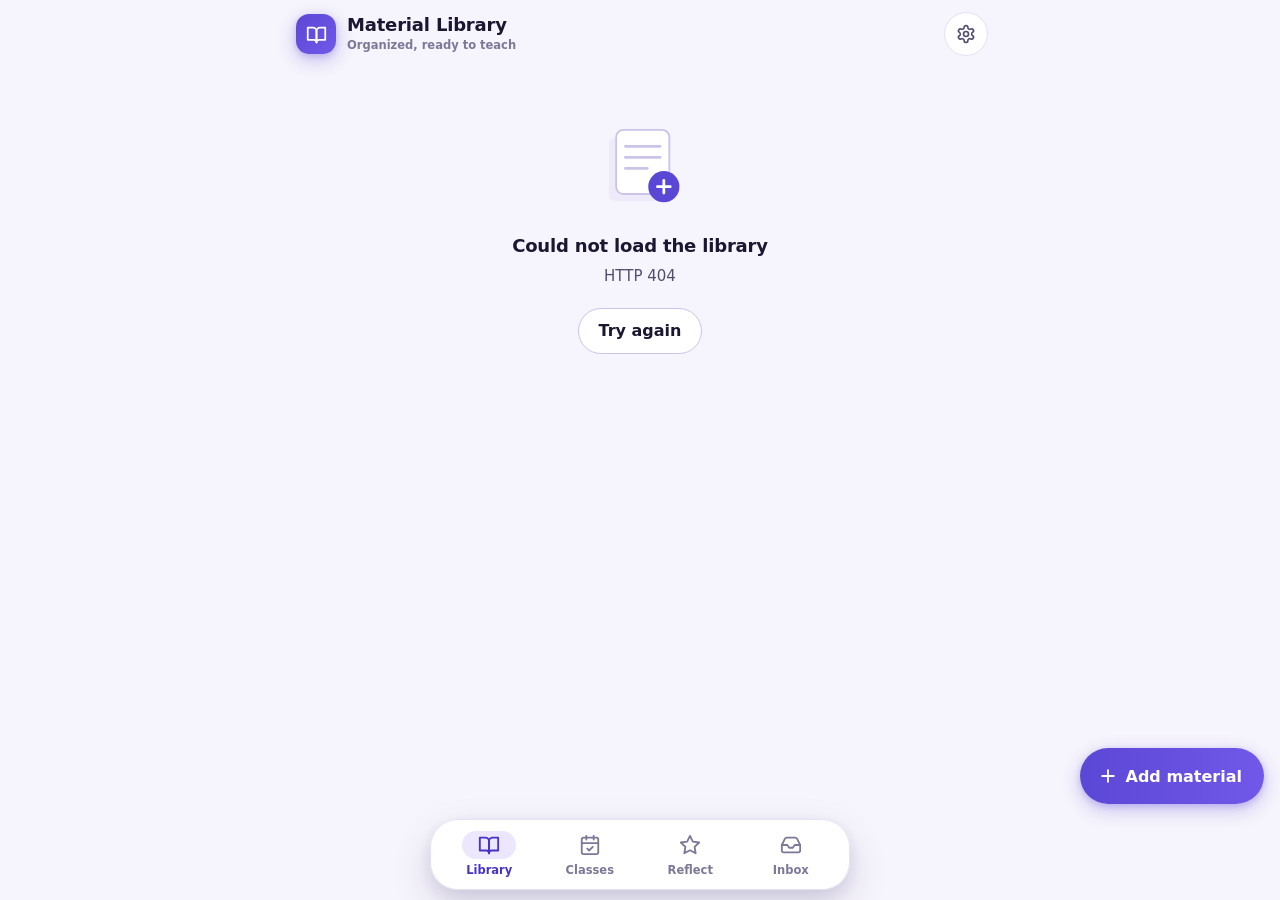
==== commit 321798e0: "Feature A: reflection loop on the teaching log Extend each usage[] entry with three optional, lazily" ====
--- a/android/app/src/main/python/static/index.html
+++ b/android/app/src/main/python/static/index.html
@@ -39,6 +39,10 @@
     <svg viewBox="0 0 24 24" fill="none" stroke="currentColor" stroke-width="2" stroke-linecap="round" stroke-linejoin="round"><rect x="3" y="4" width="18" height="18" rx="2"/><path d="M16 2v4"/><path d="M8 2v4"/><path d="M3 10h18"/><path d="m9 16 2 2 4-4"/></svg>
     <span>Classes</span>
   </a>
+  <a href="#/reflections" data-nav="reflections">
+    <svg viewBox="0 0 24 24" fill="none" stroke="currentColor" stroke-width="2" stroke-linecap="round" stroke-linejoin="round"><path d="m12 2 3.09 6.26L22 9.27l-5 4.87 1.18 6.88L12 17.77l-6.18 3.25L7 14.14 2 9.27l6.91-1.01L12 2z"/></svg>
+    <span>Reflect</span>
+  </a>
   <a href="#/inbox" data-nav="inbox">
     <span class="navicon">
       <svg viewBox="0 0 24 24" fill="none" stroke="currentColor" stroke-width="2" stroke-linecap="round" stroke-linejoin="round"><path d="M22 12h-6l-2 3h-4l-2-3H2"/><path d="M5.45 5.11 2 12v6a2 2 0 0 0 2 2h16a2 2 0 0 0 2-2v-6l-3.45-6.89A2 2 0 0 0 16.76 4H7.24a2 2 0 0 0-1.79 1.11z"/></svg>
@@ -100,6 +104,27 @@
     <div class="dlg-actions">
       <button type="button" id="ud-cancel" class="btn">Cancel</button>
       <button type="submit" id="ud-save" class="btn primary">Log use</button>
+    </div>
+  </form>
+</dialog>
+
+<dialog id="reflectdlg" class="dlg formdlg">
+  <h2 id="rf-heading">Quick reflection</h2>
+  <p id="rf-mat" class="dlg-sub"></p>
+  <form id="rf-form">
+    <div class="field"><span>How did it go?</span>
+      <div id="rf-stars" class="starpick" role="radiogroup" aria-label="Rating from 1 to 5 stars"></div>
+    </div>
+    <label class="field"><span>Reflection</span>
+      <textarea id="rf-note" rows="2" placeholder="How did it go? What to change next time?"></textarea>
+    </label>
+    <label class="checkrow">
+      <input type="checkbox" id="rf-revision">
+      <span>Needs revision before next use</span>
+    </label>
+    <div class="dlg-actions">
+      <button type="button" id="rf-skip" class="btn">Skip</button>
+      <button type="submit" id="rf-save" class="btn primary">Save</button>
     </div>
   </form>
 </dialog>
--- a/static/style.css
+++ b/static/style.css
@@ -41,6 +41,7 @@
   --warn-ink: #8A5200;
   --warn-soft: #FBF1DD;
   --warn-border: #EDD7A4;
+  --star: #E8A317;
   --toast-ok: #4ADE80;
   --toast-danger: #FF8A93;
 
@@ -103,6 +104,7 @@
   --warn-ink: #F5C56B;
   --warn-soft: #2A2110;
   --warn-border: #4A3A14;
+  --star: #F5C56B;
   --toast-ok: #15803D;
   --toast-danger: #C2273D;
 
@@ -1880,6 +1882,75 @@
 #ptr.busy { opacity: 1 !important; transform: translate(-50%, 56px) !important; }
 #ptr.busy svg { animation: spin .9s linear infinite; }
 
+/* ================= reflections (Feature A) ================= */
+.stars { display: inline-flex; gap: 1px; vertical-align: middle; }
+.stars .star { width: 14px; height: 14px; color: var(--star); }
+.stars .star:not(.on) { color: var(--ink-4, var(--ink-3)); opacity: .45; }
+
+.reflectext {
+  display: block;
+  font-style: italic;
+  color: var(--ink-2);
+  font-size: 13.5px;
+  margin-top: 3px;
+  line-height: 1.4;
+}
+
+.revbadge {
+  display: inline-flex;
+  align-items: center;
+  gap: 3px;
+  vertical-align: middle;
+  font-size: 11px;
+  font-weight: 700;
+  color: var(--danger-soft-ink);
+  background: var(--danger-soft);
+  border-radius: var(--radius-pill);
+  padding: 1px 8px 1px 6px;
+  white-space: nowrap;
+}
+.revbadge svg { width: 12px; height: 12px; }
+
+/* star picker in the reflection sheet */
+.starpick { display: flex; gap: 6px; }
+.starbtn {
+  display: grid;
+  place-items: center;
+  width: 44px;
+  height: 44px;
+  border: none;
+  background: none;
+  border-radius: var(--radius);
+  cursor: pointer;
+  color: var(--star);
+}
+.starbtn svg { width: 30px; height: 30px; }
+.starbtn:not(.on) { color: var(--border-strong); }
+.starbtn:active { background: var(--surface-2); }
+
+.checkrow {
+  display: flex;
+  align-items: center;
+  gap: 10px;
+  min-height: 44px;
+  font-size: 14.5px;
+  color: var(--ink);
+}
+.checkrow input { width: 20px; height: 20px; flex: none; accent-color: var(--primary); }
+
+/* reflections feed */
+.reflectchips { margin: 0 0 12px; }
+.reflectrow { align-items: stretch; }
+.reflecthead {
+  display: flex;
+  align-items: center;
+  flex-wrap: wrap;
+  gap: 8px;
+  margin-bottom: 2px;
+}
+.reflectdate { font-size: 12.5px; font-weight: 600; color: var(--ink-3); }
+.reflectrow .reflectext { margin-top: 6px; }
+
 /* ================= reduced motion ================= */
 @media (prefers-reduced-motion: reduce) {
   *, *::before, *::after {
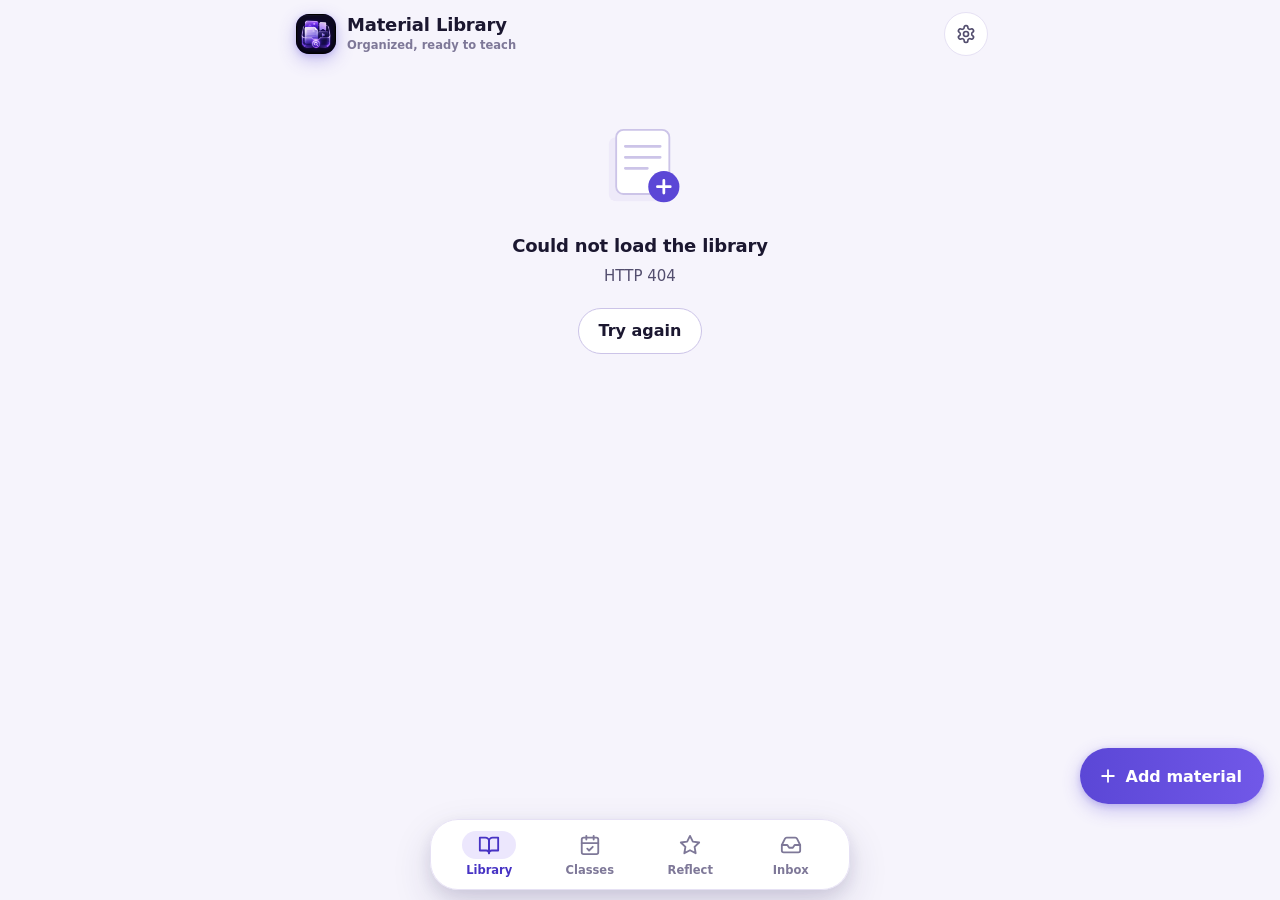
==== commit 4bb0c9d0: "Redesign material detail view + refresh app/launcher logo Implements the Claude Design handoff for t" ====
--- a/android/app/src/main/python/static/index.html
+++ b/android/app/src/main/python/static/index.html
@@ -11,7 +11,7 @@
 <header class="appbar">
   <div class="brand">
     <span class="brandmark" aria-hidden="true">
-      <svg viewBox="0 0 24 24" fill="none" stroke="currentColor" stroke-width="2" stroke-linecap="round" stroke-linejoin="round"><path d="M2 4h6a4 4 0 0 1 4 4v13a3 3 0 0 0-3-3H2z"/><path d="M22 4h-6a4 4 0 0 0-4 4v13a3 3 0 0 1 3-3h7z"/></svg>
+      <img src="/static/logo.png" alt="">
     </span>
     <div class="brandcol">
       <h1>Material Library</h1>
@@ -29,6 +29,19 @@
   <svg viewBox="0 0 24 24" fill="none" stroke="currentColor" stroke-width="2.2" stroke-linecap="round"><path d="M5 12h14"/><path d="M12 5v14"/></svg>
   <span id="fablabel">Add material</span>
 </button>
+
+<div id="selbar" class="selbar" role="toolbar" aria-label="Bulk actions" hidden>
+  <span id="selcount" class="selbarcount">0 selected</span>
+  <button id="selplan" class="btn soft" type="button">
+    <svg viewBox="0 0 24 24" fill="none" stroke="currentColor" stroke-width="2" stroke-linecap="round" stroke-linejoin="round" aria-hidden="true"><rect x="3" y="4" width="18" height="18" rx="2"/><path d="M16 2v4"/><path d="M8 2v4"/><path d="M3 10h18"/><path d="M12 14v6"/><path d="M9 17h6"/></svg>
+    <span>Add to plan</span>
+  </button>
+  <button id="seldel" class="btn danger" type="button">
+    <svg viewBox="0 0 24 24" fill="none" stroke="currentColor" stroke-width="2" stroke-linecap="round" stroke-linejoin="round" aria-hidden="true"><path d="M3 6h18"/><path d="M19 6v14a2 2 0 0 1-2 2H7a2 2 0 0 1-2-2V6"/><path d="M8 6V4a2 2 0 0 1 2-2h4a2 2 0 0 1 2 2v2"/></svg>
+    <span>Delete</span>
+  </button>
+  <button id="seldone" class="btn" type="button">Done</button>
+</div>
 
 <nav class="bottomnav" aria-label="Main navigation">
   <a href="#/" data-nav="library" class="on">
@@ -135,8 +148,14 @@
     <label class="field"><span>File name</span>
       <input type="text" id="fe-name" autocomplete="off" spellcheck="false" placeholder="e.g. Unit 4 — reading.pdf">
     </label>
+    <label class="field"><span>Role</span>
+      <input type="text" id="fe-role" autocomplete="off" list="rolesdl" placeholder="e.g. Answer key">
+    </label>
     <label class="field"><span>Note</span>
-      <input type="text" id="fe-note" autocomplete="off" placeholder="e.g. Student handout">
+      <input type="text" id="fe-note" autocomplete="off" placeholder="e.g. Print one per pair">
+    </label>
+    <label class="field" id="fe-transcript-field"><span>Transcript</span>
+      <textarea id="fe-transcript" rows="3" placeholder="Type or paste the audio transcript…"></textarea>
     </label>
     <div class="dlg-actions fe-actions">
       <button type="button" id="fe-remove" class="btn danger">Remove from material</button>
@@ -196,6 +215,7 @@
 </dialog>
 
 <datalist id="groupsdl"></datalist>
+<datalist id="rolesdl"></datalist>
 
 <noscript><p class="empty">This app needs JavaScript enabled.</p></noscript>
 <script src="/static/app.js"></script>
--- a/static/style.css
+++ b/static/style.css
@@ -172,11 +172,13 @@
   height: 40px;
   flex: none;
   border-radius: 13px;
+  overflow: hidden;
   background: linear-gradient(135deg, var(--grad-1), var(--grad-2));
   color: var(--on-primary);
   box-shadow: var(--glow);
 }
 .brandmark svg { width: 21px; height: 21px; }
+.brandmark img { width: 100%; height: 100%; object-fit: cover; display: block; }
 .brandcol { display: flex; flex-direction: column; min-width: 0; }
 .appbar h1 {
   margin: 0;
@@ -613,6 +615,64 @@
 .results.grid .card-chev { display: none; }
 .results.grid .emptystate { grid-column: 1 / -1; }
 
+/* ---- bulk select mode ---- */
+#selectbtn.on { color: var(--primary-soft-ink); background: var(--primary-soft); }
+.cardcheck { display: none; }
+.results.selectmode .card { position: relative; }
+.results.selectmode .card-chev { display: none; }
+.results.selectmode .cardcheck {
+  display: grid;
+  place-items: center;
+  position: absolute;
+  top: 8px;
+  left: 8px;
+  width: 26px;
+  height: 26px;
+  border-radius: 50%;
+  background: var(--surface);
+  border: 1px solid var(--border-strong);
+  color: var(--ink-3);
+  z-index: 2;
+}
+.results.selectmode .cardcheck svg { width: 16px; height: 16px; }
+.results.selectmode .card.selected {
+  border-color: var(--primary);
+  box-shadow: 0 0 0 2px var(--primary-soft);
+}
+.results.selectmode .card.selected .cardcheck {
+  background: var(--primary);
+  border-color: var(--primary);
+  color: var(--on-primary);
+}
+.selbar {
+  position: fixed;
+  left: 12px;
+  right: 12px;
+  bottom: calc(78px + env(safe-area-inset-bottom));
+  z-index: 61;
+  max-width: 420px;
+  margin: 0 auto;
+  display: flex;
+  align-items: center;
+  gap: 8px;
+  padding: 8px 10px;
+  background: var(--nav-bg);
+  border: 1px solid var(--border);
+  border-radius: var(--radius-xl);
+  box-shadow: var(--shadow-2);
+}
+.selbarcount {
+  flex: 1;
+  min-width: 0;
+  padding-left: 4px;
+  font-size: 14px;
+  font-weight: 650;
+  color: var(--ink-2);
+}
+.selbar .btn { min-height: 44px; padding: 0 12px; }
+.selbar .btn svg { width: 16px; height: 16px; }
+body.selecting .fab { display: none !important; }
+
 /* badges */
 .badges { display: flex; flex-wrap: wrap; gap: 5px; }
 .badge {
@@ -742,9 +802,44 @@
   background: var(--surface);
   box-shadow: var(--shadow-1);
 }
-.herocard h2 { margin: 12px 0 0; }
-.herocard .badges { margin-top: 10px; }
-.herocard .metaline { margin-top: 10px; }
+/* note 1: collage sits left of the title/badges so they read as one block */
+.herotop { display: flex; gap: 16px; align-items: flex-start; }
+.heromain { flex: 1; min-width: 0; }
+.herocard h2 {
+  margin: 2px 0 0;
+  font-size: clamp(20px, 5.6vw, 25px);
+  line-height: 1.15;
+}
+.heromain .badges { margin-top: 12px; }
+.herocard .metaline { margin-top: 16px; }
+.metatag { color: var(--primary); font-weight: 600; }
+.metatag svg { color: var(--primary) !important; }
+
+/* hero image collage — up to 6 of the material's own images */
+.herocollage {
+  flex: none;
+  width: 150px;
+  border-radius: 14px;
+  overflow: hidden;
+  border: 1px solid var(--border);
+  background: var(--surface-2);
+}
+.herocollage.single { display: block; height: 112px; }
+.herocollage img { display: block; width: 100%; height: 100%; object-fit: cover; }
+.herocollage.tiles { display: grid; gap: 2px; grid-auto-rows: 55px; }
+.herocollage.n2 { grid-template-columns: 1fr 1fr; }
+.herocollage.n3 { grid-template-columns: 1fr 1fr 1fr; }
+.herocollage.n4 { grid-template-columns: 1fr 1fr; }
+.herocollage.n6 { grid-template-columns: 1fr 1fr 1fr; }
+.herocollage.herocollage-ph {
+  display: grid;
+  place-items: center;
+  height: 112px;
+  background: linear-gradient(135deg, var(--thumb-grad-1), var(--thumb-grad-2));
+  color: var(--primary);
+}
+.herocollage.herocollage-ph svg { width: 40px; height: 40px; }
+
 .herothumb {
   display: block;
   width: 100%;
@@ -755,12 +850,36 @@
   border: 1px solid var(--border);
 }
 .herothumb.cthumb-ph svg { width: 46px; height: 46px; }
-.btn.heroshare {
-  margin-top: 14px;
-  background: transparent;
-  color: var(--primary);
-  border-color: var(--border-strong);
-}
+
+/* note 2: Preview / Share / Log use / Add to plan as equal bordered tiles */
+.quickactions {
+  display: grid;
+  grid-template-columns: repeat(4, 1fr);
+  gap: 9px;
+  margin-top: 16px;
+}
+.qtile {
+  display: flex;
+  flex-direction: column;
+  align-items: center;
+  justify-content: center;
+  gap: 8px;
+  min-height: 64px;
+  padding: 13px 4px;
+  border: 1px solid var(--border);
+  border-radius: 16px;
+  background: var(--surface);
+  color: var(--ink);
+  font-size: 12.5px;
+  font-weight: 600;
+  line-height: 1.15;
+  text-align: center;
+  cursor: pointer;
+  transition: background var(--t-fast) var(--ease), transform var(--t-fast) var(--ease);
+}
+.qtile svg { width: 22px; height: 22px; color: var(--primary); }
+.qtile:active { background: var(--surface-2); transform: scale(.96); }
+.qtile:disabled { opacity: .4; cursor: default; }
 
 .notecallout {
   margin-top: 16px;
@@ -784,26 +903,48 @@
   letter-spacing: .07em;
 }
 
-.facetgrid { margin-top: 16px; display: grid; gap: 12px; }
-.facetitem .flabel {
-  font-size: 11px;
-  font-weight: 700;
-  color: var(--ink-3);
-  text-transform: uppercase;
-  letter-spacing: .07em;
-  margin-bottom: 5px;
-}
-.tag {
+/* note 3: facets as a full-width settings list — label, value pill(s),
+   chevron — mirroring the library filter rows. Tapping a value jumps to the
+   library filtered by it. */
+.facetlist {
+  margin-top: 16px;
+  border: 1px solid var(--border);
+  border-radius: var(--radius-lg);
+  background: var(--surface);
+  box-shadow: var(--shadow-1);
+  overflow: hidden;
+}
+.facetlistrow {
+  display: flex;
+  align-items: center;
+  gap: 12px;
+  padding: 13px 16px;
+  border-bottom: 1px solid var(--border);
+}
+.facetlistrow:last-child { border-bottom: 0; }
+.frlabel {
+  flex: 0 0 78px;
+  font-size: 14.5px;
+  font-weight: 600;
+  color: var(--ink-2);
+}
+.frvals { flex: 1; min-width: 0; display: flex; flex-wrap: wrap; gap: 7px; }
+.frpill {
   display: inline-flex;
   align-items: center;
-  padding: 5px 13px;
-  border-radius: var(--radius-pill);
-  background: var(--surface);
-  border: 1px solid var(--border);
+  min-height: 34px;
+  padding: 6px 14px;
+  border-radius: var(--radius-pill);
+  border: 1px solid var(--border);
+  background: var(--surface);
   color: var(--ink);
-  font-size: 13.5px;
+  font-size: 14px;
   font-weight: 550;
-}
+  cursor: pointer;
+  transition: background var(--t-fast) var(--ease);
+}
+.frpill:active { background: var(--surface-2); }
+.frchev { flex: none; width: 18px; height: 18px; color: var(--ink-3); }
 
 .section-title {
   display: flex;
@@ -1426,6 +1567,18 @@
 .banner svg { width: 20px; height: 20px; flex: none; }
 .bannertext { flex: 1; font-size: 14.5px; }
 .banner strong { font-weight: 700; }
+/* tidy-later nudge: a banner whose text is itself the tap target */
+.tidymain {
+  text-align: left;
+  background: none;
+  border: 0;
+  padding: 0;
+  color: inherit;
+  font: inherit;
+  font-size: 14.5px;
+  cursor: pointer;
+}
+.banner.tidy .textbtn { flex: none; }
 
 .sortwrap { display: flex; align-items: center; gap: 4px; }
 .iconbtn.small { width: 38px; height: 38px; }
@@ -1527,9 +1680,7 @@
 .formcard .btn.wide { margin-top: 12px; }
 .formcard .filelist { box-shadow: none; margin-top: 8px; }
 
-/* ================= detail quick actions ================= */
-.quickactions { display: flex; gap: 10px; margin-top: 14px; }
-.quickactions .btn { flex: 1; }
+/* ================= soft button (bulk-select bar) ================= */
 .btn.soft {
   background: var(--primary-soft);
   border-color: transparent;
@@ -1951,6 +2102,278 @@
 .reflectdate { font-size: 12.5px; font-weight: 600; color: var(--ink-3); }
 .reflectrow .reflectext { margin-top: 6px; }
 
+/* ================= per-file roles (Feature D) ================= */
+.frole {
+  display: inline-flex;
+  align-items: center;
+  gap: 4px;
+  align-self: flex-start;
+  margin-top: 2px;
+  font-size: 11.5px;
+  font-weight: 600;
+  color: var(--primary-soft-ink);
+  background: var(--primary-soft);
+  border-radius: var(--radius-pill);
+  padding: 1px 9px 1px 6px;
+}
+.frole svg { width: 12px; height: 12px; }
+.filecard .frole { margin: 4px auto 0; }
+
+.filerowwrap { display: flex; flex-direction: column; }
+.ftranscript {
+  margin: -2px 0 2px 56px;
+  font-size: 13px;
+}
+.ftranscript summary {
+  display: inline-flex;
+  align-items: center;
+  gap: 5px;
+  cursor: pointer;
+  color: var(--ink-3);
+  font-weight: 600;
+  padding: 4px 0;
+  min-height: 32px;
+  list-style: none;
+}
+.ftranscript summary::-webkit-details-marker { display: none; }
+.ftranscript summary svg { width: 14px; height: 14px; }
+.ftranscripttext {
+  white-space: pre-wrap;
+  color: var(--ink-2);
+  background: var(--surface-2);
+  border-radius: var(--radius);
+  padding: 8px 10px;
+  margin-bottom: 6px;
+  line-height: 1.45;
+}
+
+.keytoggle.on { color: var(--primary-soft-ink); background: var(--primary-soft); }
+.keyshint {
+  display: flex;
+  align-items: center;
+  gap: 6px;
+  font-size: 12.5px;
+  color: var(--ink-3);
+  margin: 0 0 8px;
+}
+.keyshint svg { width: 14px; height: 14px; }
+
+/* role + note inputs on the Quick-Add picked-file rows */
+.frowmeta { display: flex; gap: 8px; }
+.frowmeta .frole-in { flex: 0 0 42%; }
+.frowmeta .fnote { flex: 1; }
+#fe-transcript-field[hidden] { display: none; }
+
+/* ================= run mode enhancements (Feature B) ================= */
+.runjump { margin-bottom: 12px; position: relative; }
+.jumpresults {
+  position: absolute;
+  left: 0; right: 0;
+  top: calc(100% + 4px);
+  z-index: 40;
+  background: var(--surface);
+  border: 1px solid var(--border);
+  border-radius: var(--radius);
+  box-shadow: var(--shadow-2);
+  overflow: hidden;
+}
+.jumprow {
+  display: flex;
+  align-items: center;
+  justify-content: space-between;
+  gap: 8px;
+  width: 100%;
+  padding: 10px 12px;
+  min-height: 44px;
+  border: none;
+  background: none;
+  text-align: left;
+  cursor: pointer;
+  border-bottom: 1px solid var(--border);
+}
+.jumprow:last-child { border-bottom: none; }
+.jumprow:active { background: var(--surface-2); }
+.jumptitle { font-weight: 600; color: var(--ink); font-size: 14.5px; }
+.jumpmeta { display: inline-flex; align-items: center; gap: 6px; flex: none; }
+.jumpmeta .jumpfmt { width: 18px; height: 18px; color: var(--ink-3); }
+.jumpnone { padding: 12px; color: var(--ink-3); font-size: 13.5px; }
+
+.runcardtop {
+  display: flex;
+  align-items: center;
+  justify-content: space-between;
+  gap: 8px;
+  width: 100%;
+  margin-bottom: 6px;
+}
+.sidetrack {
+  display: inline-flex;
+  align-items: center;
+  gap: 4px;
+  font-size: 11.5px;
+  font-weight: 700;
+  color: var(--primary-soft-ink);
+  background: var(--primary-soft);
+  border-radius: var(--radius-pill);
+  padding: 2px 10px 2px 7px;
+}
+.sidetrack svg { width: 13px; height: 13px; }
+
+.timerchip {
+  display: inline-flex;
+  align-items: center;
+  gap: 5px;
+  font-weight: 700;
+  font-variant-numeric: tabular-nums;
+  font-size: 14px;
+  color: var(--ink-2);
+  background: var(--surface-2);
+  border: 1px solid var(--border);
+  border-radius: var(--radius-pill);
+  padding: 4px 12px 4px 9px;
+  min-height: 34px;
+  cursor: pointer;
+}
+.timerchip svg { width: 15px; height: 15px; }
+.timerchip.warn { color: var(--warn-ink); background: var(--warn-soft); border-color: var(--warn-border); }
+.timerchip.danger { color: var(--danger-soft-ink); background: var(--danger-soft); border-color: transparent; }
+
+.timerpanel {
+  margin-top: 14px;
+  padding-top: 14px;
+  border-top: 1px solid var(--border);
+  display: flex;
+  flex-direction: column;
+  gap: 10px;
+}
+.timerdisp {
+  font-size: 56px;
+  font-weight: 800;
+  line-height: 1;
+  text-align: center;
+  font-variant-numeric: tabular-nums;
+  font-family: ui-monospace, "SF Mono", Menlo, Consolas, monospace;
+  color: var(--ink);
+}
+.timerdisp.warn { color: var(--warn-ink); }
+.timerdisp.danger { color: var(--danger); }
+.timerbtns { display: flex; gap: 8px; justify-content: center; align-items: center; flex-wrap: wrap; }
+.timerbtns .btn { flex: 1; min-width: 84px; }
+.chip.toggle.on { color: var(--primary-soft-ink); background: var(--primary-soft); border-color: transparent; }
+
+.runpick {
+  position: fixed;
+  right: 16px;
+  bottom: calc(20px + env(safe-area-inset-bottom));
+  z-index: 65;
+  display: inline-flex;
+  align-items: center;
+  gap: 7px;
+  padding: 0 18px;
+  height: 52px;
+  border: none;
+  border-radius: var(--radius-pill);
+  background: linear-gradient(135deg, var(--grad-1), var(--grad-2));
+  color: var(--on-primary);
+  font-weight: 700;
+  font-size: 15px;
+  box-shadow: var(--shadow-fab);
+  cursor: pointer;
+}
+.runpick svg { width: 20px; height: 20px; }
+.runpick:active { transform: scale(.96); }
+
+/* picker modal */
+.pickerdlg { max-width: 420px; }
+.pickertabs {
+  display: flex;
+  gap: 4px;
+  background: var(--surface-2);
+  border-radius: var(--radius);
+  padding: 4px;
+  margin-bottom: 12px;
+}
+.ptab {
+  flex: 1;
+  min-height: 40px;
+  border: none;
+  background: none;
+  border-radius: calc(var(--radius) - 2px);
+  font-weight: 600;
+  color: var(--ink-3);
+  cursor: pointer;
+}
+.ptab.on { background: var(--surface); color: var(--ink); box-shadow: var(--shadow-1); }
+.pk-names {
+  width: 100%;
+  resize: vertical;
+  font: inherit;
+}
+.pk-count { font-size: 12.5px; color: var(--ink-3); margin: 6px 0 12px; }
+.pk-result {
+  min-height: 64px;
+  display: grid;
+  place-items: center;
+  margin: 12px 0;
+  text-align: center;
+  color: var(--ink-3);
+}
+.pk-name { font-size: 30px; font-weight: 800; color: var(--ink); }
+.pk-name.spin { opacity: .55; }
+.pk-name.landed { color: var(--primary-soft-ink); animation: pop .3s var(--ease); }
+@keyframes pop { from { transform: scale(.6); } to { transform: scale(1); } }
+.pk-teams { display: grid; grid-template-columns: repeat(2, 1fr); gap: 10px; margin-top: 12px; }
+.pk-team { border: 1px solid var(--border); border-radius: var(--radius); padding: 8px 10px; }
+.pk-teamhead { font-weight: 700; font-size: 12.5px; color: var(--primary-soft-ink); margin-bottom: 4px; }
+.pk-member { font-size: 14px; color: var(--ink); padding: 2px 0; }
+
+/* ================= backup & restore (Feature E) ================= */
+.backupbanner .bannerbtns { display: inline-flex; gap: 12px; margin-left: auto; flex: none; }
+.bkstat { display: flex; align-items: center; gap: 8px; font-weight: 600; color: var(--ink); margin-bottom: 6px; }
+.bkdot { width: 9px; height: 9px; border-radius: 50%; flex: none; }
+.bkdot.ok { background: var(--ok); }
+.bkdot.due { background: var(--warn-ink); }
+.bkrow { display: flex; gap: 8px; margin: 4px 0 12px; }
+.bkrow .btn { flex: 1; }
+#backupcard .field { display: block; margin-top: 14px; }
+#backupcard .field > span {
+  display: block;
+  margin-bottom: 6px;
+  color: var(--ink-2);
+  font-size: 12.5px;
+  font-weight: 650;
+}
+#backupcard select {
+  width: 100%;
+  min-height: 44px;
+  padding: 8px 12px;
+  border: 1px solid var(--border-strong);
+  border-radius: var(--radius);
+  background: var(--bg);
+  color: var(--ink);
+  font: inherit;
+}
+
+.stratlist { display: flex; flex-direction: column; gap: 8px; }
+.stratopt {
+  display: flex;
+  align-items: flex-start;
+  gap: 10px;
+  text-align: left;
+  width: 100%;
+  padding: 12px;
+  border: 1px solid var(--border);
+  border-radius: var(--radius);
+  background: var(--surface);
+  cursor: pointer;
+}
+.stratopt.on { border-color: var(--primary); background: var(--primary-soft); }
+.stratmark { color: var(--primary); flex: none; display: inline-flex; }
+.stratmark svg { width: 20px; height: 20px; }
+.stratcol { display: flex; flex-direction: column; gap: 2px; }
+.strattitle { font-weight: 700; color: var(--ink); font-size: 14.5px; }
+.stratdesc { font-size: 12.5px; color: var(--ink-3); line-height: 1.35; }
+
 /* ================= reduced motion ================= */
 @media (prefers-reduced-motion: reduce) {
   *, *::before, *::after {
